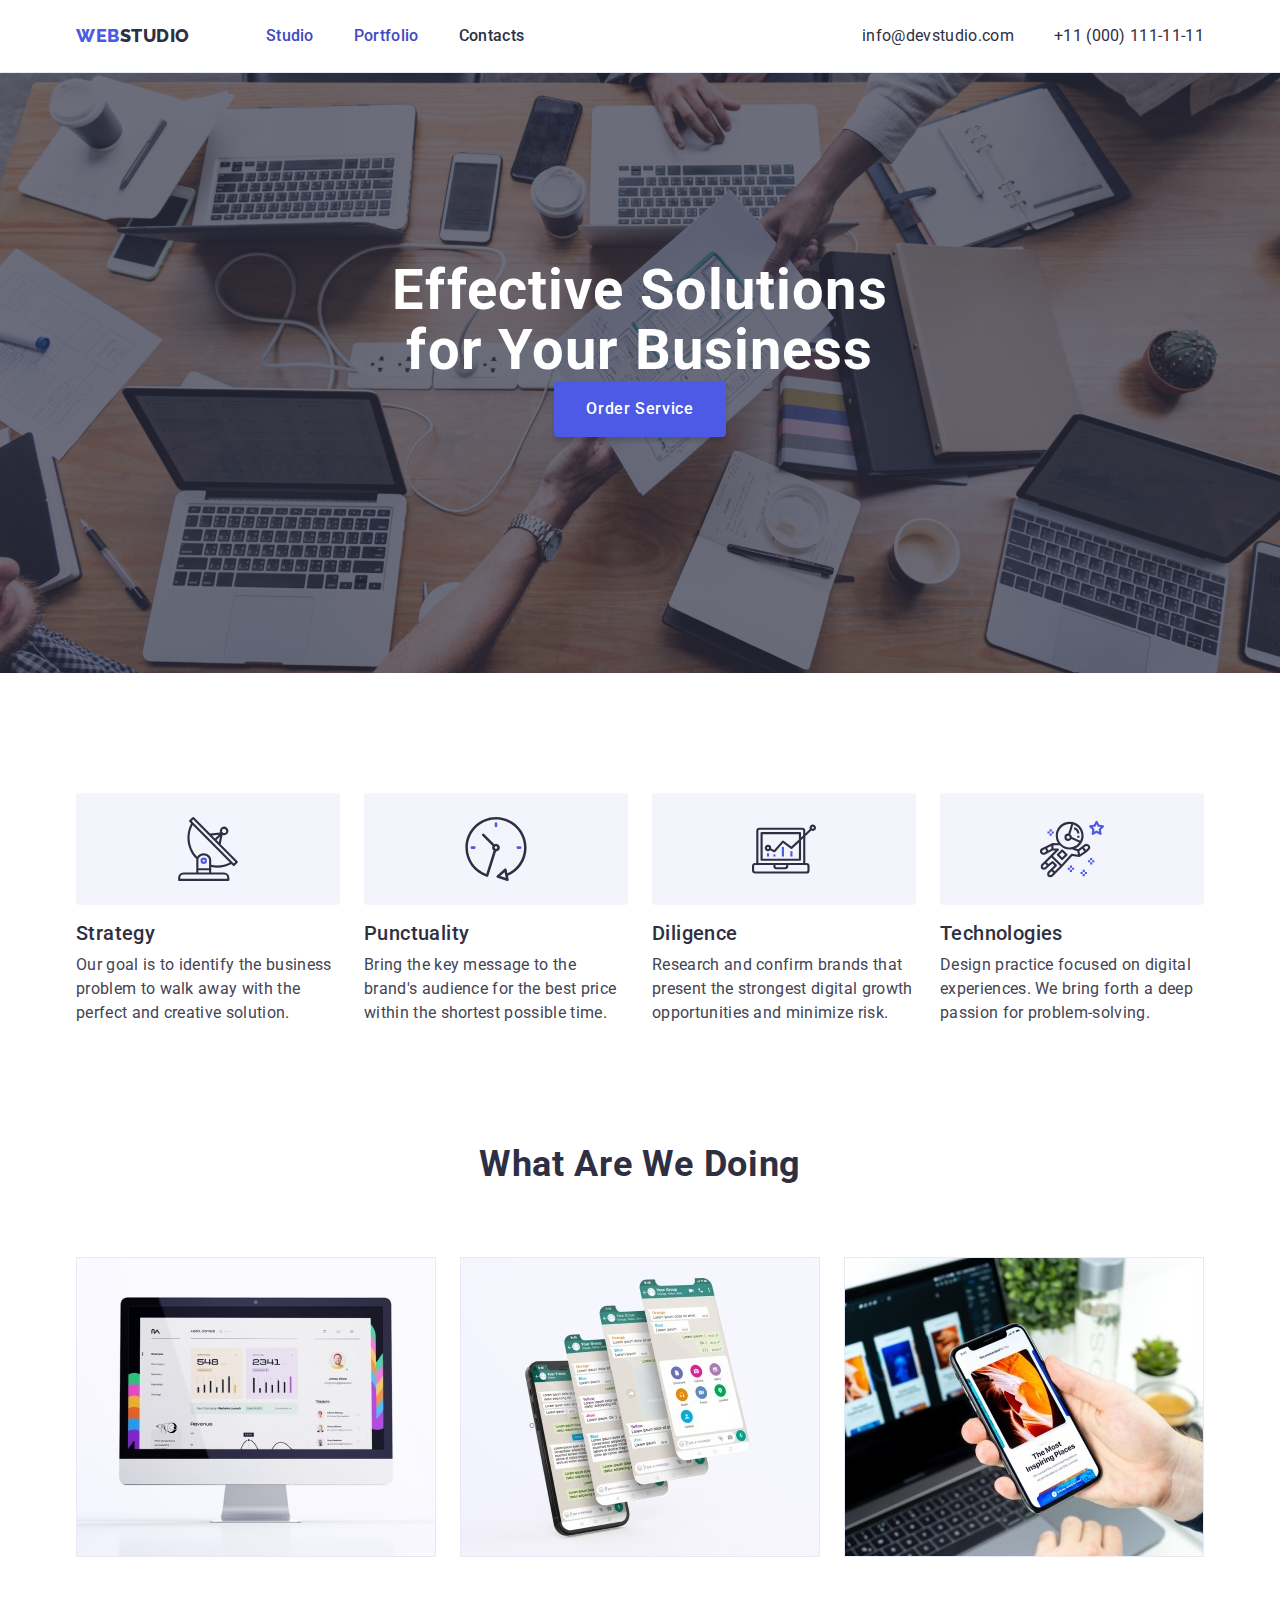
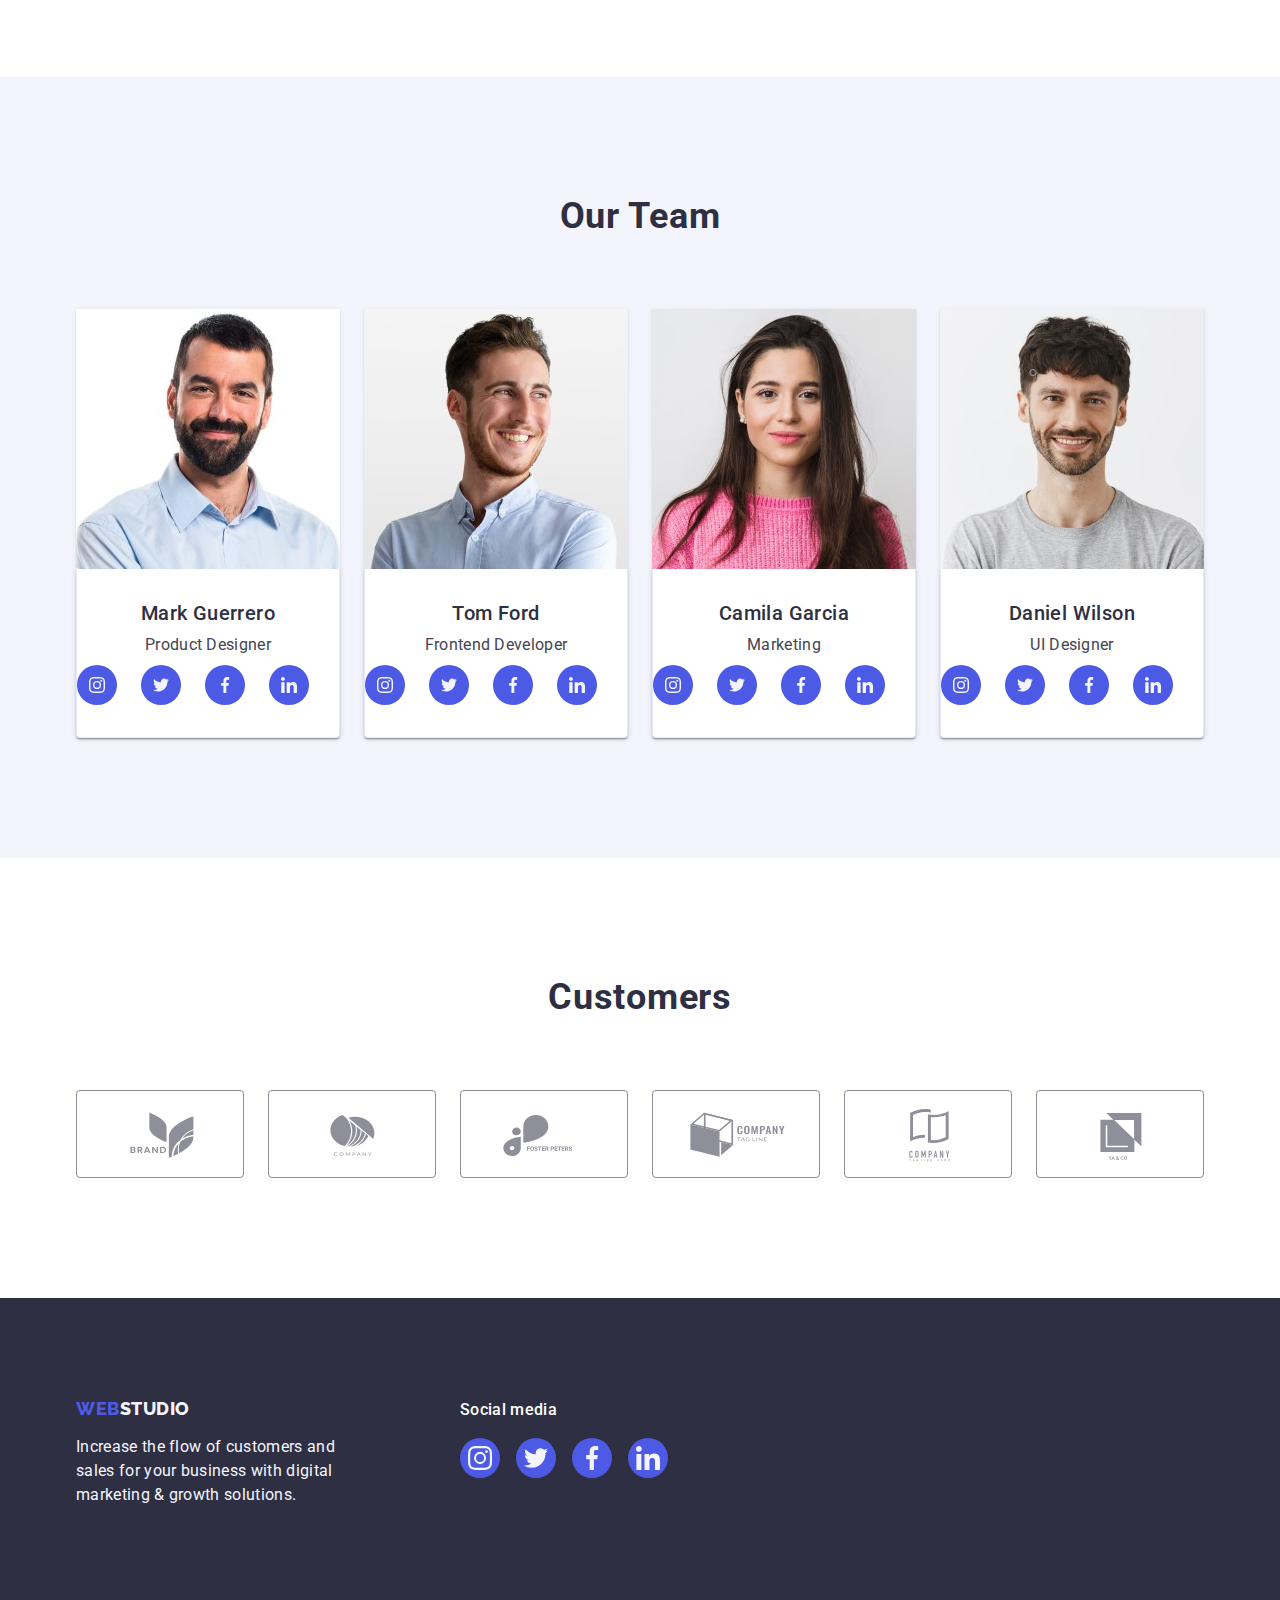
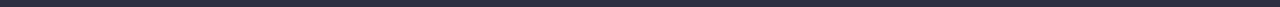
==== index.html @ 89523e88 "up" ====
<!DOCTYPE html>
<html lang="en">
  <head>
    <meta charset="UTF-8" />
    <meta http-equiv="X-UA-Compatible" content="IE=edge" />
    <meta name="viewport" content="width=device-width, initial-scale=1.0" />
    <title>Document</title>
    <link rel="preconnect" href="https://fonts.googleapis.com" />
    <link rel="preconnect" href="https://fonts.gstatic.com" crossorigin />
    <link
      href="https://fonts.googleapis.com/css2?family=Raleway:wght@800&family=Roboto:wght@400;500;700&display=swap"
      rel="stylesheet"
    />
    <link
      rel="stylesheet"
      href="https://cdn.jsdelivr.net/npm/modern-normalize@1.1.0/modern-normalize.min.css"
    />
    <link rel="stylesheet" href="./css/styles.css" />
  </head>
  <body>
    <!--шапка-->
    <header class="header">
      <div class="container page-header-container">
        <nav class="navigation">
          <a
            href="./index.html"
            target="_self"
            rel="noopener nofollow noreferrer"
            class="logo"
            ><span class="accent">WEB</span>STUDIO</a
          >
          <ul class="site-nav list">
            <li class="item site-nav-item">
              <a href="./studio.html" class="menu-link current link">Studio</a>
            </li>
            <li class="item site-nav-item">
              <a href="./portfolio.html" class="menu-link current link"
                >Portfolio</a
              >
            </li>
            <li class="item site-nav-item">
              <a href="./contacts.html" class="menu-link link">Contacts</a>
            </li>
          </ul>
        </nav>
        <address class="contacts">
          <ul class="contact-info list">
            <li class="contact-item">
              <a href="mailto:info@devstudio.com" class="link"
                >info@devstudio.com</a
              >
            </li>
            <li class="contact-item">
              <a href="tel:+11(000)111-11-11" class="link"
                >+11 (000) 111-11-11</a
              >
            </li>
          </ul>
        </address>
      </div>
    </header>
    <!--ТЕЛО-->
    <main>
      <section class="hero overlay">
        <div class="container">
          <h1 class="hero-title">
            Effective Solutions <br />for Your Business
          </h1>
          <button class="modal-button" type="button">Order Service</button>
        </div>
      </section>

      <!-- section advantages -->
      <section class="section">
        <div class="container">
          <h2 class="section-title-hidden visually-hidden">
            What are we doing
          </h2>
          <ul class="advantages list">
            <li class="description-title antena">
              <div class="icon-box">
                <svg width="64" height="64">
                  <use href="./images/defs.svg#icon-antena"></use>
                </svg>
              </div>
              <h3 class="advantages-title">Strategy</h3>
              <p class="advantages-desctiption">
                Our goal is to identify the business problem to walk away with
                the perfect and creative solution.
              </p>
            </li>

            <li class="description-title clock">
              <div class="icon-box">
                <svg width="64" height="64">
                  <use href="./images/defs.svg#icon-clock"></use>
                </svg>
              </div>
              <h3 class="advantages-title">Punctuality</h3>
              <p class="advantages-desctiption">
                Bring the key message to the brand's audience for the best price
                within the shortest possible time.
              </p>
            </li>
            <li class="description-title diagram">
              <div class="icon-box">
                <svg width="64" height="64">
                  <use href="./images/defs.svg#icon-diagram"></use>
                </svg>
              </div>
              <h3 class="advantages-title">Diligence</h3>
              <p class="advantages-desctiption">
                Research and confirm brands that present the strongest digital
                growth opportunities and minimize risk.
              </p>
            </li>

            <li class="description-title astronaut">
              <div class="icon-box">
                <svg width="64" height="64">
                  <use href="./images/defs.svg#icon-astronaut"></use>
                </svg>
              </div>
              <h3 class="advantages-title">Technologies</h3>
              <p class="advantages-desctiption">
                Design practice focused on digital experiences. We bring forth a
                deep passion for problem-solving.
              </p>
            </li>
          </ul>
        </div>
      </section>
      <section class="section-examples">
        <div class="container">
          <h2 class="section-title">What are we doing</h2>
          <ul class="work-examples list">
            <li class="flex-element">
              <img
                src="./images/img5.jpg"
                alt="work"
                width="360"
                height="300"
              />
            </li>
            <li class="flex-element">
              <img
                src="./images/img6.jpg"
                alt="work"
                width="360"
                height="300"
              />
            </li>

            <li class="flex-element">
              <img
                src="./images/img7.jpg"
                alt="work"
                width="360"
                height="300"
              />
            </li>
          </ul>
        </div>
      </section>
      <section class="section team">
        <div class="container">
          <h2 class="section-title">Our Team</h2>
          <ul class="our-team list">
            <li class="team-list">
              <img
                src="./images/img1.jpg"
                alt="person"
                width="264"
                height="260"
                class="team-image"
              />
              <div class="team-title">
                <h3 class="feature-title">Mark Guerrero</h3>
                <p class="team-description">Product Designer</p>
                <ul class="list social">
                  <li class="social-list">
                    <a
                      class="socials-link link"
                      href="#"
                      target="_blank"
                      rel="noopener noreferrer"
                      aria-label="Instagram icon"
                    >
                      <svg class="social-icon" width="16" height="16">
                        <use href="./images/defs.svg#icon-instagram"></use></svg
                    ></a>
                  </li>
                  <li class="social-list">
                    <a
                      class="socials-link link"
                      href="#"
                      target="_blank"
                      rel="noopener noreferrer"
                      aria-label="Twitter icon"
                    >
                      <svg class="social-icon" width="16" height="16">
                        <use href="./images/defs.svg#icon-twitter"></use></svg
                    ></a>
                  </li>
                  <li class="social-list">
                    <a
                      class="socials-link link"
                      href="#"
                      target="_blank"
                      rel="noopener noreferrer"
                      aria-label="facebook icon"
                    >
                      <svg class="social-icon" width="16" height="16">
                        <use href="./images/defs.svg#icon-facebook"></use></svg
                    ></a>
                  </li>
                  <li class="social-list">
                    <a
                      class="socials-link link"
                      href="#"
                      target="_blank"
                      rel="noopener noreferrer"
                      aria-label="linkedin icon"
                    >
                      <svg class="social-icon" width="16" height="16">
                        <use href="./images/defs.svg#icon-linkedin"></use></svg
                    ></a>
                  </li>
                </ul>
              </div>
            </li>
            <li class="team-list">
              <img
                src="./images/img2.jpg"
                alt="person"
                width="264"
                height="260"
              />
              <div class="team-title">
                <h3 class="feature-title">Tom Ford</h3>
                <p class="team-description">Frontend Developer</p>
                <ul class="list social">
                  <li class="social-list">
                    <a
                      class="socials-link link"
                      href="#"
                      target="_blank"
                      rel="noopener noreferrer"
                      aria-label="Instagram icon"
                    >
                      <svg class="social-icon" width="16" height="16">
                        <use href="./images/defs.svg#icon-instagram"></use></svg
                    ></a>
                  </li>
                  <li class="social-list-item">
                    <a
                      class="socials-link link"
                      href="#"
                      target="_blank"
                      rel="noopener noreferrer"
                      aria-label="Twitter icon"
                    >
                      <svg class="social-icon" width="16" height="16">
                        <use href="./images/defs.svg#icon-twitter"></use></svg
                    ></a>
                  </li>
                  <li class="social-list-item">
                    <a
                      class="socials-link link"
                      href="#"
                      target="_blank"
                      rel="noopener noreferrer"
                      aria-label="facebook icon"
                    >
                      <svg class="social-icon" width="16" height="16">
                        <use href="./images/defs.svg#icon-facebook"></use></svg
                    ></a>
                  </li>
                  <li class="social-list-item">
                    <a
                      class="socials-link link"
                      href="#"
                      target="_blank"
                      rel="noopener noreferrer"
                      aria-label="linkedin icon"
                    >
                      <svg class="social-icon" width="16" height="16">
                        <use href="./images/defs.svg#icon-linkedin"></use></svg
                    ></a>
                  </li>
                </ul>
              </div>
            </li>
            <li class="team-list">
              <img
                src="./images/img3.jpg"
                alt="person"
                width="264"
                height="260"
              />
              <div class="team-title">
                <h3 class="feature-title">Camila Garcia</h3>
                <p class="team-description">Marketing</p>
                <ul class="list social">
                  <li class="social-list">
                    <a
                      class="socials-link link"
                      href="#"
                      target="_blank"
                      rel="noopener noreferrer"
                      aria-label="Instagram icon"
                    >
                      <svg class="social-icon" width="16" height="16">
                        <use href="./images/defs.svg#icon-instagram"></use></svg
                    ></a>
                  </li>
                  <li class="social-list-item">
                    <a
                      class="socials-link link"
                      href="#"
                      target="_blank"
                      rel="noopener noreferrer"
                      aria-label="Twitter icon"
                    >
                      <svg class="social-icon" width="16" height="16">
                        <use href="./images/defs.svg#icon-twitter"></use></svg
                    ></a>
                  </li>
                  <li class="social-list-item">
                    <a
                      class="socials-link link"
                      href="#"
                      target="_blank"
                      rel="noopener noreferrer"
                      aria-label="facebook icon"
                    >
                      <svg class="social-icon" width="16" height="16">
                        <use href="./images/defs.svg#icon-facebook"></use></svg
                    ></a>
                  </li>
                  <li class="social-list-item">
                    <a
                      class="socials-link link"
                      href="#"
                      target="_blank"
                      rel="noopener noreferrer"
                      aria-label="linkedin icon"
                    >
                      <svg class="social-icon" width="16" height="16">
                        <use href="./images/defs.svg#icon-linkedin"></use></svg
                    ></a>
                  </li>
                </ul>
              </div>
            </li>
            <li class="team-list">
              <img
                src="./images/img4.jpg"
                alt="person"
                width="264"
                height="260"
              />
              <div class="team-title">
                <h3 class="feature-title">Daniel Wilson</h3>
                <p class="team-description">UI Designer</p>
                <ul class="list social">
                  <li class="social-list">
                    <a
                      class="socials-link link"
                      href="#"
                      target="_blank"
                      rel="noopener noreferrer"
                      aria-label="instagram icon"
                    >
                      <svg class="social-icon" width="16" height="16">
                        <use href="./images/defs.svg#icon-instagram"></use></svg
                    ></a>
                  </li>
                  <li class="social-list-item">
                    <a
                      class="socials-link link"
                      href="#"
                      target="_blank"
                      rel="noopener noreferrer"
                      aria-label="Twitter icon"
                    >
                      <svg class="social-icon" width="16" height="16">
                        <use href="./images/defs.svg#icon-twitter"></use></svg
                    ></a>
                  </li>
                  <li class="social-list-item">
                    <a
                      class="socials-link link"
                      href="#"
                      target="_blank"
                      rel="noopener noreferrer"
                      aria-label="facebook icon"
                    >
                      <svg class="social-icon" width="16" height="16">
                        <use href="./images/defs.svg#icon-facebook"></use></svg
                    ></a>
                  </li>
                  <li class="social-list_item">
                    <a
                      class="socials-link link"
                      href="#"
                      target="_blank"
                      rel="noopener noreferrer"
                      aria-label="linkedin icon"
                    >
                      <svg class="social-icon" width="16" height="16">
                        <use href="./images/defs.svg#icon-linkedin"></use></svg
                    ></a>
                  </li>
                </ul>
              </div>
            </li>
          </ul>
        </div>
      </section>
      <section class="section">
        <div class="container">
          <h2 class="section-customers">Customers</h2>
          <ul class="customers-list list">
            <li class="customer-icon">
              <a href="#" class="customer-link">
                <svg class="icon-customer" width="104" height="56">
                  <use href="./images/defs.svg#icon-union"></use></svg
              ></a>
            </li>
            <li class="customer-icon">
              <a href="#" class="customer-link">
                <svg class="icon-customer" width="104" height="56">
                  <use href="./images/defs.svg#icon-group"></use></svg
              ></a>
            </li>
            <li class="customer-icon">
              <a href="#" class="customer-link">
                <svg class="icon-customer" width="104" height="56">
                  <use href="./images/defs.svg#icon-group-1"></use></svg
              ></a>
            </li>
            <li class="customer-icon">
              <a href="#" class="customer-link">
                <svg class="icon-customer" width="104" height="56">
                  <use href="./images/defs.svg#icon-group-2"></use></svg
              ></a>
            </li>

            <li class="customer-icon">
              <a href="#" class="customer-link">
                <svg class="icon-customer" width="104" height="56">
                  <use href="./images/defs.svg#icon-group-3"></use></svg
              ></a>
            </li>
            <li class="customer-icon">
              <a href="#" class="customer-link">
                <svg class="icon-customer" width="104" height="56">
                  <use href="./images/defs.svg#icon-Object"></use></svg
              ></a>
            </li>
          </ul>
        </div>
      </section>
    </main>
    <!--ПОДВАЛ-->

    <footer class="footer">
      <div class="container page-footer-container">
        <div class="logo-footer-container">
          <a href="./index.html" class="logo-footer link"
            >Web<span class="span-two">Studio</span></a
          >

          <p class="target">
            Increase the flow of customers and sales for your business with
            digital marketing & growth solutions.
          </p>
        </div>
        <div class="footer-container-two">
          <p class="footer-social-text">Social media</p>
          <ul class="socials-footer list">
            <li class="socials-item-footer">
              <a
                class="socials-link-footer link"
                href="https://instagram.com"
                target="_blank"
                rel="noopener noreferrer"
                aria-label="instagram icon"
              >
                <svg class="social-icon-footer" width="24" height="24">
                  <use href="./images/defs.svg#icon-instagram"></use></svg
              ></a>
            </li>
            <li class="socials-item-footer">
              <a
                class="socials-link-footer link"
                href="https://twitter.com"
                target="_blank"
                rel="noopener noreferrer"
                aria-label="Twitter icon"
              >
                <svg class="social-icon-footer" width="24" height="24">
                  <use href="./images/defs.svg#icon-twitter"></use></svg
              ></a>
            </li>
            <li class="socials-item-footer">
              <a
                class="socials-link-footer link"
                href="https://facebook.com"
                target="_blank"
                rel="noopener noreferrer"
                aria-label="Facebook icon"
              >
                <svg class="social-icon-footer" width="24" height="24">
                  <use href="./images/defs.svg#icon-facebook"></use></svg
              ></a>
            </li>
            <li class="socials-item-footer">
              <a
                class="socials-link-footer link"
                href="https://linkedin.com"
                target="_blank"
                rel="noopener noreferrer"
                aria-label="Linkedin icon"
              >
                <svg class="social-icon-footer" width="24" height="24">
                  <use href="./images/defs.svg#icon-linkedin"></use></svg
              ></a>
            </li>
          </ul>
        </div>
      </div>
    </footer>
    <!--модальное окно-->
    <div class="backdrop is-hidden" data-modal>
        <div class="modal">
          <button data-modal-open type="button" class="close-btn" data-modal-close>
            <svg class="close-btn-icon" width="8" height="8">
              <use href="./images/icons.svg#close-btn"></use>
            </svg>
          </button>
        </div>
      </div>
  
      <script src="./js/modal.js"></script>
  </body>
</html>
---- css/styles.css ----
:root 
{
--main-font: 'Roboto', sans-serif;
--secondary-font: "Raleway", sans-serif;
--primary-text-color: #2e2f42;
  --secondary-text-color: #434455;
  --text-color-hover: #4d5ae5;
  --accent-color: #404bbf;
  --background-color: #ffffff;
  --background-btn-filters: #f4f4fd;
  --Primary-Brand-IRIS: #4d5ae5;
  --Pressed-State-OCEAN: #404bbf;
  --Dark-NAVY-BLUE: #2e2f42;
  --Success-GREEN: #31d0aa;
  --Text-SLATE: #434455;
  --Subtle-Text-Light-Slate: #8e8f99;
  --Accent-CORNFLOWER: #e7e9fc;
  --Light-CLOUD: #f4f4fd;
  --Modal-Overlay-NavyBLUEmodal: #2e2f4266;
  --Hero-background-GREY: #2e2f42b2;
  --White-background-WHITE: #ffffff;
  --modal-background-DIARY: rgba(252, 252, 252, 1);
  --Body-Backgroung: #e5e5e5;
  --card-set-gap: 48px;
  --transition: 250ms cubic-bezier(0.4, 0, 0.2, 1);
}
body {
   background: var(--White-background-WHITE);
   color: var(--Text-SLATE);
   font-family: Roboto, sans-serif;
   font-size: 16px;
   line-height: 1.5;
   letter-spacing: 0.02em;
 }
 
 h1,
 h2,
 h3,
 h4,
 p {
   margin: 0;
   margin-bottom: 0;
 }
 
 .list {
   list-style: none;
   padding: 0;
   margin: 0;
   display: flex;
 }
 
 .section {
   padding-top: 120px;
   padding-bottom: 120px;
 }
 
 .link {
   font-style: normal;
   text-decoration: none;
 }
 
 img {
   display: block;
   max-width: 100%;
   height: auto;
 }
 
 .visually-hidden {
   position: absolute;
   width: 1px;
   height: 1px;
   margin: -1px;
   border: 0;
   padding: 0;
 
   white-space: nowrap;
   clip-path: inset(100%);
   clip: rect(0 0 0 0);
   overflow: hidden;
 }
 
 
  
   .container{
   width: 1158px; 
   margin-left: auto;  
   margin-right: auto;
   padding-left: 15px;
   padding-right: 15px;
   }
   .page-header-container{
      display:flex;
      align-items: center;
      justify-content:space-between ;
   }
  .navigation-item:hover,
  .navigation-item:focus {
   color: #404bbf;
  }
  


  .navigation {
   display:flex;
   align-items: center;
  }
  .menu{
   display:flex;
   align-items: center;
   margin-right: auto;
   gap:40px;
   
  }
  
.navigation-link
{padding: 24px 0 ;
     font-weight: 500;
   font-size: 16px;
   line-height: 1.5;
   display:block;
   letter-spacing: 0.02em;
   
   color: #2E2F42;
   }

.navigation-link:hover,
.navigation-link:focus {
   color: #404bbf;
}
/* header */
/*header css*/


 .logo-down {
   color: var(--Dark-NAVY-BLUE);
 
   font-family: "Raleway", sans-serif;
   font-weight: 800;
   font-size: 18px;
   line-height: 1.17;
 
   text-decoration: none;
   text-transform: uppercase;
 
   margin-right: 76px;
   display: inline-block;
   margin-bottom: 16px;
 }
 
 .accent {
   color: var(--Primary-Brand-IRIS);
 }
 
 .page-header-container {
   display: flex;
   align-items: center;
 }
 
 .site-nav {
   display: flex;}
   /* margin-left: 76px;*/ 
 
 
 .site-nav .item {
   margin-right: 40px;
 }
 
 .site-nav .item:last-child {
   margin-right: 0;
 }
 
 .site-nav .link {
   
   display: block;
   
   padding-top: 24px;
   padding-bottom: 24px;
 
   
   font-weight: 500;
   text-decoration: none;
 
   letter-spacing: 0.02em;
   font-size: 16px;
   line-height: 1.5;
 
   color: var(--Dark-NAVY-BLUE);
   transition: color  250ms cubic-bezier(0.4, 0, 0.2, 1);
  }*/
 
 .site-nav .link:hover,
 .site-nav .link:focus {
   color: var(--Pressed-State-OCEAN);
 }
 
 .site-nav .link.current {
   color: var(--Pressed-State-OCEAN);
 }
 
 
/*.current::after {
   position: absolute;
   content: '';
   
 
   display: block;
   width: 100%;
   height: 4px;
   background-color: var(--Pressed-State-OCEAN);
   bottom: -1px;
   border-radius: 2px;
   left: 0;
 }*/
 
 .menu-link {
   position: relative;
   display: block;
   color: var(--Dark-NAVY-BLUE);
   transition-property: color;
   transition-duration: var(--transition);
   transition-timing-function: var(--transition);
 }
 
 .menu-link:hover,
 .menu-link:focus {
   color: var(--Pressed-State-OCEAN);
 }
 .menu-link:hover::after {
  transform: scale(1);}
  .menu-link::after {
    content: '';
    display: block;
    position: absolute;
    width: 100%;
    height: 4px;
    left: 0px;
    bottom: -1px;
    background: #404bbf;
    border-radius: 2px;
    transform: scaleX(0);
    transition: transform 250ms cubic-bezier(0.4, 0, 0.2, 1);
 }
 .current {
   color: var(--Pressed-State-OCEAN);
 }
 
 
 .contact-info .link:hover,
 .contact-info .link:focus {
   color: var(--Pressed-State-OCEAN);
 }
 .contact-info .link {
   color: var(--Dark-NAVY-BLUE);
   transition: color var(--transition);
   
 
   font-weight: 400;
   font-size: 16px;
   line-height: 1.5;
   letter-spacing: 0.02em;
   text-decoration: none;
   font-style: normal;
 
   padding-top: 24px;
   padding-bottom: 24px;
   display: flex;
 }
 
 .contacts {
   font-style: normal;
   margin-left: auto;
 }
 
 .contact-info:last-child {
   margin-right: 0;
 }
 .contact-info {
   gap: 40px;
 }
 
 .page-header {
   border-top: none;
   border-bottom: 1px solid var(--Accent-CORNFLOWER);
   box-shadow: 0px 2px 1px rgba(46, 47, 66, 0.08),
     0px 1px 1px rgba(46, 47, 66, 0.16), 0px 1px 6px rgba(46, 47, 66, 0.08);
 }
 
 .address-info {
   color: var(--Text-SLATE);
 
   font-weight: 400;
   font-size: 16px;
   line-height: 1.5;
   letter-spacing: 0.02em;
 }
 
 .address-item {
   display: flex;
 }
 

.header{ 
   
   border-bottom: 1px solid #e7e9fc ;
   box-shadow:0px 2px 1px rgba(46, 47, 66, 0.08), 0px 1px 1px rgba(46, 47, 66, 0.16), 0px 1px 6px rgba(46, 47, 66, 0.08); 
}


.logo{
   margin-right: 76px;
  
   font-family: "Raleway", sans-serif;
  font-weight: 800;
  font-size: 18px;
  line-height: 1.17;

  text-decoration: none;
  text-transform: uppercase;
    display: inline-block;
  letter-spacing: 0.03em;
/*
color: #4D5AE5;
*/color: #2e2f42;
}


.span-one
{
   font-family: 'Raleway';
   font-style: normal;
   font-weight: 800;
   font-size: 18px;
   line-height: 1.17;
   letter-spacing: 0.03em;
   text-transform: uppercase ;
  
   color: #2E2F42;
}
.studio{
   font-family: 'Roboto';
   font-style: normal;
   font-weight: 500;
   font-size: 16px;
   line-height: 1.5;
   letter-spacing: 0.02em;
   color: #2E2F42;
}




.contacts{
   font-family: 'Roboto';
font-style: normal;
font-weight: 500;
font-size: 16px;
line-height: 1.5;
letter-spacing: 0.02em;
color: #2E2F42;

}
.adress{
   font-style: normal ; 
}

.adress-link{
         font-style: normal;
       
         font-weight: 400;
        font-size: 16px;
        line-height: 1.5;
        letter-spacing: 0.02em;
             color: #434455;
        text-decoration: none;
      }
     

.span-one{
   
font-family: 'Raleway';
font-style: normal;
font-weight: 800;
font-size: 18px;
line-height: 1.17;
letter-spacing: 0.03em;
text-transform: uppercase ;

color: #2E2F42;
 
}
.modal-button:hover,
  .modal-button:focus {
   background-color: #404BBF;
         color: #FFFFFF;
       } 
       
    
.button{
     color: var(--primary-white-color);
     background: #4D5AE5;
}

   
/* /!--hero--/ */
/* /!--hero--/ */
.hero
 {background-image:linear-gradient(rgba(46, 47, 66, 0.7), rgba(46, 47, 66, 0.7)),
   url(../images/people-office.jpg);
   background-repeat:no-repeat ;
   background-position: center;
   background-size: cover;
   
   max-width: 1440px;
   text-align: center;
   padding: 188px 0;
   background-color:#2e2f42;
}

.hero-title{

max-width: 496px;
font-weight: 700;
Font-size:56px;
Line-height:1.07;
margin: auto;
letter-spacing: 0.02em;
/*text-align: auto;*/
color: #FFFFFF;
margin:0 auto;
max-width: 496px;
margin-bottom: 48px;

}



* main container settings  */
.container {
  width: 1158px;

  margin-left: auto;
  margin-right: auto;

  padding-left: 15px;
  padding-right: 15px;
}

/* style for the section hero */

.hero-title {
  color: var(--White-background-WHITE);
  font-family: Roboto, sans-serif;
  font-size: 56px;
  font-weight: 700;
  line-height: 1.07;
  letter-spacing: 0.02em;
  text-align: center;
  margin: 0 auto;

  max-width: 496px;
}

.hero {
  background-color: var(--Dark-NAVY-BLUE);

  text-align: center;

  padding-top: 188px;
  padding-bottom: 188px;
}

/* section advantages  */

.advantages {
  display: flex;
  flex-wrap: wrap;
}


.description-title {
  width: 260px;

  width: calc((100% - 72px) / 4);

  margin-right: 24px;
  margin-bottom: 24px;

  border-radius: 0px 0px 4px 4px;

  letter-spacing: 0.02em;
}

.description-title:nth-child(4n) {
  margin-right: 0;
}

.description-title:nth-last-child(-n + 4) {
  margin-bottom: 0;
}

.advantages-title {
  color: var(--Dark-NAVY-BLUE);

  font-size: 20px;
  font-weight: 500;
  line-height: 1.2;
  letter-spacing: 0.02em;

  margin-bottom: 8px;
  padding-top: 8px;
}

.icon-box {
  display: flex;
  margin-bottom: 8px;
  justify-content: center;
  align-items: center;
  height: 112px;
  background-color: var(--Light-CLOUD);
  border-radius: 4px;
}
/* section examples of work  */

.work-examples {
   display: flex;
   flex-wrap: wrap;
 }
 
 .section-examples {
   padding-bottom: 120px;
 }
 
 .flex-element {
   margin-right: 24px;
 }
 
 .flex-element:nth-child(3n) {
   margin-right: 0;
 }
 
 .flex-element:nth-last-child(-n + 3) {
   margin-bottom: 0;
 }
 
 
 
 
 
 
.overlay{
  
   margin-left: auto;
   margin-right: auto;
   
}
.modal-button{
   font-family: "Roboto", sans-serif; 
   letter-spacing: 0.04em ;
  padding-top: 16px;
 padding-right: 32px;
  padding-bottom:16px;
  padding-left: 32px;
   background-color: #4D5AE5;
   font-style: normal;
   font-weight: 500;
   font-size: 16px;
   line-height: 1.5;
  /* align-items: center;*/
   text-align: center;
   display:block;
   min-width: 169px;
   height: 56px;
   border: none;
   border-radius: 4px;
    color:#FFFFFF;
    cursor:pointer;
    margin:0 auto;
    box-shadow: 0px 4px 4px rgba(0, 0, 0, 0.15);
   }
   
/*--section-two-- */
/*--section-two-- */
.icon{
   display: flex;
   align-items: center;
   justify-content: center; 
   height: 112px; 
   background-color: #f4f4fd;
   border-radius: 4px; 
   margin-bottom: 8px;
}
.section-title-hidden{margin-top: 0;
   line-height: 1.2;
   margin-bottom: 8px;
font-size: 36px;
padding;
color: #2e2f42;}
.visually-hidden {
   position: absolute;
     white-space: nowrap;
     width: 1px;
     height: 1px;
     overflow: hidden;
     border: 0;
     padding: 0;
     clip: rect(0 0 0 0);
     clip-path: inset(50%);
     margin: -1px; 
          }

.section-title{
         font-size: 36px;
    line-height: 1.11;
    text-align: center;
    text-transform: capitalize;
   
       color: #2e2f42;
 }
 .feature-list{
 display:flex;
 gap: 24px;
 
 }
 
 .about-list-item{
   width: calc((100% - 72px) / 4); 
   
 }
 /* section-two */
.section{
   padding: 120px 0 ; 
}
.about-list-item:{
   content: "";
   
   height: 120px;
   display: block;
   
   background-size: contain;
   background-repeat: no-repeat;
   background-position: center;
   background-color:  #F4F4FD;
}


.title-strategy{margin-top: 0;
   margin-bottom: 8px; 
font-size: 20px;
line-height: 1.2;
font-weight: 500;
letter-spacing: 0.02em;

color: #2E2F42;

}
/* section-three */
.section-three{
   padding-bottom: 120px; 
}
.section-title-three{ font-size: 36px;
   line-height: 1.11;
   text-align: center;
   text-transform: capitalize;
  
      color: #2e2f42;

   margin-bottom: 72px; }
/*--section-four-- */
/*--section-four-- */
.mark{ border-radius: 0px 0px 4px 4px;
   background-color: #FFFFFF;  
   box-shadow:0px 1px 6px rgba(46, 47, 66, 0.08), 0px 1px 1px rgba(46, 47, 66, 0.16), 0px 2px 1px rgba(46, 47, 66, 0.08); 
}
.section-title-People{
background-color: #F4F4FD;}


/* .masters// */
.masters
{background-color: #F4F4FD;
   padding-top: 120px;
   padding-bottom: 120px;
}

.section-four{
   font-family: 'Roboto';
font-style: normal;
font-weight: 700;
font-size: 36px;
line-height: 1.11;
margin-bottom: 72px; 
text-align: center;
letter-spacing: 0.02em;
text-transform: capitalize;
/*margin-top: 0;*/
color: #2E2F42;

}
.work-list{
   font-family: "Roboto";
   display: flex;
   gap: 24px; 
      background-color: #FFFFFF; 
margin-bottom: 0;
}
 .work-list-gadgets{
   width: calc((100% - 48px) / 3);
 }
 .feature-list .title {
        color: var(--title-text-color);
      }
      .social-icon{
         fill: #f4f4fd;
         
      }
  /*.lol{ fill: #f4f4fd ;   }
   .company-lol{ fill: currentColor;}*/
  
 .section-title-people{
   display: flex;
   flex-wrap: wrap;
   gap: 24px;
    justify-content:space-between; 
    }
    
 /*.mark{
   gap: 24px;
}
 .mark{ 
   flex-basis:calk((100%-72px)/4)
 }*/


  .section-description{
 /*margin-top:0 px;*/
line-height: 1.5;
letter-spacing: 0.02em;

color: #434455;

margin-bottom: 0 auto;
 }
 
 .section-description{
   background: #FFFFFF;
 }
 
 .staff
 {text-align: center;
   margin-top: 0;
   margin-bottom:8px ;
      font-weight: 500;
    font-size: 20px;
    line-height: 1.2;
    letter-spacing: 0.02em;
   color:  #2E2F42;
 }

  
 .profession{
   margin-top: 0;
   margin-bottom: 8px;
   text-align: center;
       font-size: 16px;
    line-height: 1.5;
    letter-spacing: 0.02em;
     color:  #434455 ;
    
 }
 .staff-profession{
   /* padding-top: 24px; 
   padding: 32px 16px ;*/
    padding: 32px 0 }



 /* css for section our team  */
.socials {
   display: flex;
   justify-content: center;
   gap: 24px;
}

.socials-link {
 display: flex;
 justify-content: center;
 align-items: center;
 height: 40px;
 width: 40px;
 background-color: var(--Primary-Brand-IRIS);
 border-radius: 50%;
 transition: background-color var(--transition);
}


.socials-link:hover,
.socials-link:focus {
  background-color: var(--Pressed-State-OCEAN);
}



.section-title {
 font-size: 36px;
 font-weight: 700;
 line-height: 1.11;
 text-align: center;
 letter-spacing: 0.02em;

 margin-bottom: 72px;

 text-transform: capitalize;
}

.team {
 background-color: var(--Light-CLOUD);
}

.team-image {
 border-radius: 0px 0px 4px 4px;
}

.team-list:nth-child(4n) {
 margin-right: 0;
}

.team-title {
 text-align: center;
 padding: 32px 0;
 background-color: var(--White-background-WHITE);

 border: 1px solid var(--Accent-CORNFLOWER);
 box-shadow: 0px 1px 6px rgba(46, 47, 66, 0.08),
   0px 1px 1px rgba(46, 47, 66, 0.16), 0px 2px 1px rgba(46, 47, 66, 0.08);
 border-radius: 0px 0px 4px 4px;
 border-top: none;
}

.feature-title {
 color: var(--Dark-NAVY-BLUE);
 letter-spacing: 0.02em;
 font-size: 20px;
 font-weight: 500;
 line-height: 1.2;

 margin-bottom: 8px;
}
.team-title > p {
 background-color: var(--White-background-WHITE);
}

.our-team {
 display: flex;
 flex-wrap: wrap;
 gap: 24px;
 border-radius: 0px 0px 4px 4px;
}

.team-list {
 letter-spacing: 0.02em;
 border-radius: 0px 0px 4px 4px;
 box-shadow: 0px 1px 6px rgba(46, 47, 66, 0.08),
   0px 1px 1px rgba(46, 47, 66, 0.16), 0px 2px 1px rgba(46, 47, 66, 0.08);
}

.team-description {
 margin-bottom: 8px;

 font-size: 16px;
 font-style: normal;
 font-weight: 400;
 line-height: 1.5;
 letter-spacing: 0.02em;

 color: var(--Text-SLATE);
}

.section-portfolio {
 padding: 96px 0 120px;
}

.hero-btn {
 color: var(--White-background-WHITE);
 background-color: var(--Primary-Brand-IRIS);
 transition: background-color var(--transition);

 display: block;

 border-radius: 4px;
 border: 1px solid transparent;
 border: none;
 width: 169px;
 height: 56px;
 min-width: 169px;

 padding: 16px 32px;
 margin: auto;
 margin-top: 48px;

 text-align: center;
 font-weight: 500;
 text-decoration: none;
 cursor: pointer;
}

.hero-btn:hover,
.hero-btn:focus {
 color: var(--White-background-WHITE);
 background-color: var(--Pressed-State-OCEAN);
 border: 1px solid transparent;
}

.button {
 color: var(--White-background-WHITE);
 background-color: var(--Primary-Brand-IRIS);

 font-family: Roboto, sans-serif;
 font-weight: 500;
 font-size: 16px;
 line-height: 1.5;
 letter-spacing: 0.04em;

 display: inline-block;
 border-radius: 4px;
 text-align: center;
 padding: 16px 32px;

 text-decoration: none;
 cursor: pointer;
}

.button.primary {
 padding: 12px 24px;
 letter-spacing: 0.04em;
 font-family: Roboto, sans-serif;
 font-style: normal;
 font-weight: 500;
 font-size: 16px;
 line-height: 1.5;
 color: var(--Primary-Brand-IRIS);
 background-color: var(--Light-CLOUD);
 border-color: var(--Accent-CORNFLOWER);
 border: 1px solid var(--Accent-CORNFLOWER);
 /* transition: border var(--transition), color var(--transition), background-color var(--transition), box-shadow var(--transition); */
 transition: color var(--transition), background-color var(--transition), border-color var(--transition), box-shadow var(--transition);
}

.button.secondary {
 color: var(--White-background-WHITE);
 border: 1px solid transparent;
}

.button:hover,
.button:focus {
 color: var(--White-background-WHITE);
 background-color: var(--Pressed-State-OCEAN);
 box-shadow: 0px 3px 1px rgba(0, 0, 0, 0.1), 0px 2px 1px rgba(0, 0, 0, 0.08),
   0px 2px 2px rgba(0, 0, 0, 0.12);
 border-color: var(--Pressed-State-OCEAN);
}

  /*footer*/
   /*footer*/
   .logo-footer{
     font-family: "Raleway",sans-serif;
   font-style: normal;
   font-weight: 800;
   font-size: 18px;
   line-height: 1.17;
   letter-spacing: 0.03em;
   text-transform: uppercase;
   color: #4D5AE5;
   margin-bottom: 16px;
   display: inline-block;
   
   }
   .logo-footer-container{
      margin-right: 120px;
   }
.footer{
padding: 100px 0 ;
}

 /* portfolio */
 /* portfolio */

 .card-set {
   display: flex;
   flex-wrap: wrap;
 }
 
 .portfolio-card {
   display: block;
   height: auto;
   transition: box-shadow var(--transition);
   
 }
 
 .portfolio-card:hover,
 .portfolio-card:focus {
   box-shadow: 0px 1px 6px rgba(46, 47, 66, 0.08), 0px 1px 1px rgba(46, 47, 66, 0.16), 0px 2px 1px rgba(46, 47, 66, 0.08);
 }
 
 .project-item {
   margin-right: 24px;
   margin-bottom: 48px;
   flex-basis: calc((100% - 48px) / 3);
    box-shadow: 0px 1px 6px rgba(46, 47, 66, 0.08), 0px 1px 1px rgba(46, 47, 66, 0.16), 0px 2px 1px rgba(46, 47, 66, 0.08);
 }
 
 .project-item:nth-child(3n + 3) {
   margin-right: 0;
 }
 
 .project-item:nth-last-child(-n + 3) {
   margin-bottom: 0;
 }
 
 .project-item-text {
   padding: 32px 16px;
   border-bottom: 1px solid #e7e9fc;
   border-left: 1px solid #e7e9fc;
   border-right: 1px solid #e7e9fc;
 }
 
 .project-item .title-name {
   margin-bottom: 8px;
 }
 
 .card-img {
   display: block;
 }
 
 .card-heading {
   color: var(--Dark-NAVY-BLUE);
   margin-bottom: 8px;
 
   font-size: 20px;
   line-height: 1.2;
 
   font-weight: 500;
   font-size: 20px;
   line-height: 1.2;
   letter-spacing: 0.02em;
 }
 
 .card-text {
   margin-top: 8px;
   margin-right: 16px;
 
   font-weight: 400;
   font-size: 16px;
   line-height: 1.5;
   letter-spacing: 0.02em;
   color: var(--Dark-NAVY-BLUE);
 }
 
 .card-content {
   padding: 32px 16px;
   border: 1px solid var(--Accent-CORNFLOWER);
   border-top: none;
   
 }
 
 
 
 .card-overlay {
   position: absolute;
   left: 0;
   top: 0;
   background-color: var(--Primary-Brand-IRIS);
   padding: 40px 32px;
   padding-bottom: auto;
   height: 100%;
   width: 100%;
   transform: translate(0, 100%);
   transition: transform 250ms linear;
 }
 
 .card-overlay-wrapper {
   position: relative;
   overflow: hidden;
 
 }
 
 .card-overlay-text {
   color: var(--Light-CLOUD);
   transition: transform 250ms cubic-bezier(0.4, 0, 0.2, 1);
 }
 
 .portfolio-card:hover .card-overlay,
 .portfolio-card:focus .card-overlay{
 transform: translate(0, 0);
 }
 
 
 
 /* portfolio buttons  */
 
 .portfolio-buttons {
   display: flex;
   justify-content: center;
   margin-bottom: 72px;
   gap: 24px;
   transition: color 250ms cubic-bezier(0.4, 0, 0.2, 1), background-color 250ms cubic-bezier(0.4, 0, 0.2, 1), border-color 250ms cubic-bezier(0.4, 0, 0.2, 1), box-shadow 250ms cubic-bezier(0.4, 0, 0.2, 1);
 }
 
 .portfolio-btn {
   gap: 24px;
 }
 
 .portfolio-buttons:last-child(-n + 1) {
   margin-right: 0;
 }
 
 .button:hover,
 .button:focus {
   border: 1px solid transparent;
 }
 
 .primary:hover,
 .primary:focus {
   border: 1px solid transparent;
 }
 
 /* section footer */
 
 .logo-studio {
   color: var(--Light-CLOUD);
 }
 



 
.button-filter:hover,
.button-filter:focus {
color:#FFFFFF;
background-color: #404BBF;
}
.button-filter
{
font-family: 'Roboto',sans-serif;
font-style: normal;
font-weight: 500;
font-size: 16px;
line-height: 1.5;

letter-spacing: 0.04em;
    color: #4D5AE5;
background-color: #F4F4FD;
cursor: pointer;
padding: 12px 24px;
border: 1px solid #e7e9fc;
border-radius: 4px;}

.button-filter:hover,
.button-filter:focus{
   border: 1px solid transparent;
   box-shadow: 0px 3px 1px rgba(0, 0, 0, 0.1), 0px 2px 1px rgba(0, 0, 0, 0.08), 0px 2px 2px rgba(0, 0, 0, 0.12)
}
 .site-nav-list{
   display:flex;
      align-items: center;
      justify-content: center;
      gap: 24px;
      margin-bottom: 72px;
      
}

.site-nav-list:hover,
.site-nav-list:focus {
   color: #FFFFFF;
}

.portfolio-filter {
   padding: 96px 0 120px;
}

.section-title-img{
  
   display: block ;}

   .card-over{
      background-color: #4D5AE5;
   }
   .escription{
      display: block; 

   }
   
  .section-title-description:hover .card-over,
  .section-title-description:focus .card-over{
   transform: translate(0,0);
  }
  
  .section-title-description:hover,
   .section-title-description:focus{
      box-shadow: 0px 1px 6px rgba(46, 47, 66, 0.08), 0px 1px 1px rgba(46, 47, 66, 0.16), 0px 2px 1px rgba(46, 47, 66, 0.08); 
   }
   .section-title-link-images{
      display: block;}
  .section-title-link-images:hover,
  .section-title-link-images:focus{
      box-shadow: 0px 1px 6px rgba(46, 47, 66, 0.08), 0px 1px 1px rgba(46, 47, 66, 0.16), 0px 2px 1px rgba(46, 47, 66, 0.08); 
   }
  .name-category{
   padding: 32px 16px ;
   border: 1px solid #e7e9fc;
   border-top: none;
  text-align: left;
  }

  /* footer */
/* footer */
.container-footer{
   display: flex; 
   align-items: baseline;  
}
.page-footer-container{
   display: flex;
   align-items: baseline;
   }
   * section footer */

   .logo-studio {
     color: var(--Light-CLOUD);
   }
   
   .footer-description {
     color: var(--White-background-WHITE);
     max-width: 264px;
   }
   
   .section-footer {
     background: var(--Dark-NAVY-BLUE);
     padding: 100px 0;
   }
   
   .section-footer .logo {
     display: inline-block;
     margin-bottom: 16px;
   }
   
   .footer-container {
     display: flex;
     align-items: baseline;
   }
   
   .footer-container-one {
     margin-right: 120px;
   }
   
   
   .footer-social-text {
     margin-bottom: 16px;
     font-weight: 500;
     font-size: 16px;
     line-height: 1.5;
     letter-spacing: 0.02em;
     color: #ffffff;
   }
   
   /* decorative elements  */
   
   .overlay {
     max-width: 1440px;
     height: 600px;
     margin-left: auto;
     margin-right: auto;
   
     background-image: linear-gradient(
         rgba(46, 47, 66, 0.7),
         rgba(46, 47, 66, 0.7)
       ),
       url(../images/people-office.jpg);
   
     background-repeat: no-repeat;
     background-position: center;
     background-size: cover;
   }
   
   
   .socials {
     display: flex;
     justify-content: center;
     gap: 24px;
     margin-top: 8px;
   }
   
   .social-icon {
     fill: var(--Light-CLOUD);
   }
   
   
   
   /* section customers  */
   
   
   .section-customers {
     color: var(--Dark-NAVY-BLUE);
     font-size: 36px;
     font-weight: 700;
     line-height: 1.1;
     text-align: center;
     letter-spacing: 0.02em;
   
     margin-bottom: 72px;
   
     text-transform: capitalize;
   }
   
   .customers-list {
       display: flex;
       justify-content: center;
       gap: 24px;
   
       line-height: 1.15;
       gap: 24px;
   
   }
   
   .customer-icon {
     width: calc((100% - 120px) / 6);
     height: 88px;
   }
   
   .icon-customer {
     fill: currentColor;
   }
   
   
   .customer-link {
     display: flex;
     width: 100%;
     height: 100%;
     justify-content: center;
     align-items: center;
     border: 1px solid var(--Subtle-Text-Light-Slate);
     border-radius: 4px;
     color: var(--Subtle-Text-Light-Slate);
         transition: border-color var(--transition), color var(--transition);
   }
   
   .customer-link:hover,
   .customer-link:focus {
    border-color: var(--Pressed-State-OCEAN);
    color: var(--Pressed-State-OCEAN);
   }
   
   .customer-link:active {
     border-color: var(--Pressed-State-OCEAN);
     fill: var(--Pressed-State-OCEAN);
   }
   
   
   
   /* footer css  */
   
   .socials-link-footer {
     width: 40px;
     height: 40px;
     display: flex;
     justify-content: center;
     align-items: center;
     background-color: var(--Primary-Brand-IRIS);
     border-radius: 50%;
     transition: background-color var(--transition);}
   
   
   
   .socials-link-footer:hover,
   .socials-link-footer:focus {
    background-color: var(--Success-GREEN);
   }
   
   
   .social-icon-footer {
       fill: var(--Light-CLOUD);
      
   }
   
   .social-icon-footer:hover,
   .social-icon-footer:focus {
     fill: var(--Success-GREEN);
   }
   
   .socials-footer {
     
     justify-content: center;
     gap: 16px;
     margin-top: 8px; 
   }
   
   
   
.footer{
   background: #2E2F42;
}
.span-two{
      font-weight: 800;
   font-size: 18px;
   line-height: 1.17;
   letter-spacing: 0.03em;
   text-transform: uppercase ;
   color: #f4f4fd;
   
}
.target{font-family: 'Roboto';
   font-weight: 400;
font-size: 16px;
line-height: 1.5;
letter-spacing: 0.02em;

color: #F4F4FD;
max-width: 264px;
margin-right:0 ;

}

.social-list{
   display:flex;
   justify-content: center;
  gap: 16px;}

  

  .social-list-item{
   gap: 24px;
  }
  .social-list-item-link:hover,
  .social-list-item-link:focus{
   background-color: #404bbf;
  }
.social-list-item-link{
   justify-content: center; 
   
   width: 40px;
   height:40px; 
   background-color:#4d5ae5;
   border-radius:50%;
   display: flex;
   align-items: center; 
  /* gap: 24px;*/
}
.media{
font-weight: 500 ;
font-size: 16px;
line-height: 1.5;
letter-spacing: 0.02em;
margin-bottom: 16px;
color:#FFFFFF ;

}

.social{
   gap: 24px;
}


.social-list-item-link:hover,
.social-list-item-link:focus{
   background-color: #404bbf;
  
}
.social-company-list{
   display:flex;
   
  
   gap: 24px;}
  
  .company-list-item-link{
   justify-content: center; 
   display:flex;
   height:100%;
   width:100%;
   align-items: center; 
   border-radius: 4px;
 border: 1px solid #8e8f99;
   color: #8e8f99;
     }
  .company-list-item-link:hover,
  .company-list-item-link:focus{ 
    border-color:#404bbf;
    color:#404bbf;
 }
 
  .company {padding: 120px 0;
  }
  .company-title{
   font-size: 36px;
   line-height: 1.1;
   color: #2e2f42;
   margin-bottom: 72px;
   text-align: center;


  }
  .company-item{
     width: calc((100% - 120px) / 6);
   height: 88px;
  }
 
  
 
  .social-list-item-link-footer:hover,
.social-list-item-link-footer:focus{  
  background-color: #31d0aa;}

  /* modal window */
   
  .backdrop {
    position: fixed;
    top: 0;
    left: 0;
    z-index: 100;
    width: 100%;
    height: 100%;
   background-color: rgba(46, 47, 66, 0.4);
   transition: opacity var(--transition), visibility var(--transition);
  }
  
  .backdrop.is-hidden {
    opacity: 0;
    visibility: hidden;
    pointer-events: none;
  }
  
  .modal {
    position: absolute;
    top: 50%;
    left: 50%;
    transform: translate(-50%, -50%);
    background: var(--modal-background-DIARY);
    border-radius: 4px;
     width: 408px;
    min-height: 576px;
    transition: transform 250ms cubic-bezier(0.4, 0, 0.2, 1);
     box-shadow: 0px 1px 1px rgba(0, 0, 0, 0.14), 0px 1px 3px rgba(0, 0, 0, 0.12), 0px 2px 1px rgba(0, 0, 0, 0.2);
  }
  
  .modal-close-btn {
    position: absolute;
    top: 24px;
    right: 24px;
    display:flex;
    justify-content: center;
    align-items: center;
    width: 24px;
    height: 24px;
    border-radius: 50%;
    background-color: var(--Accent-CORNFLOWER);
    border: 1px solid rgba(0, 0, 0, 0.1);
    padding: 0;
     cursor: pointer;
    transition: background-color var(--transition), border var(--transition);
  }
  
  .modal-close-btn:hover,
  .modal-close-btn:focus {
    border-color: var(--Pressed-State-OCEAN);
    background: var(--Pressed-State-OCEAN);
    border: none;
  }
  
  .modal-close-btn-icon {
   transition: fill var(--transition);
  }
  
  .modal-close-btn:hover .modal-close-btn-icon, 
  .modal-close-btn:focus .modal-close-btn-icon
   {
    fill: var(--White-background-WHITE);
   }
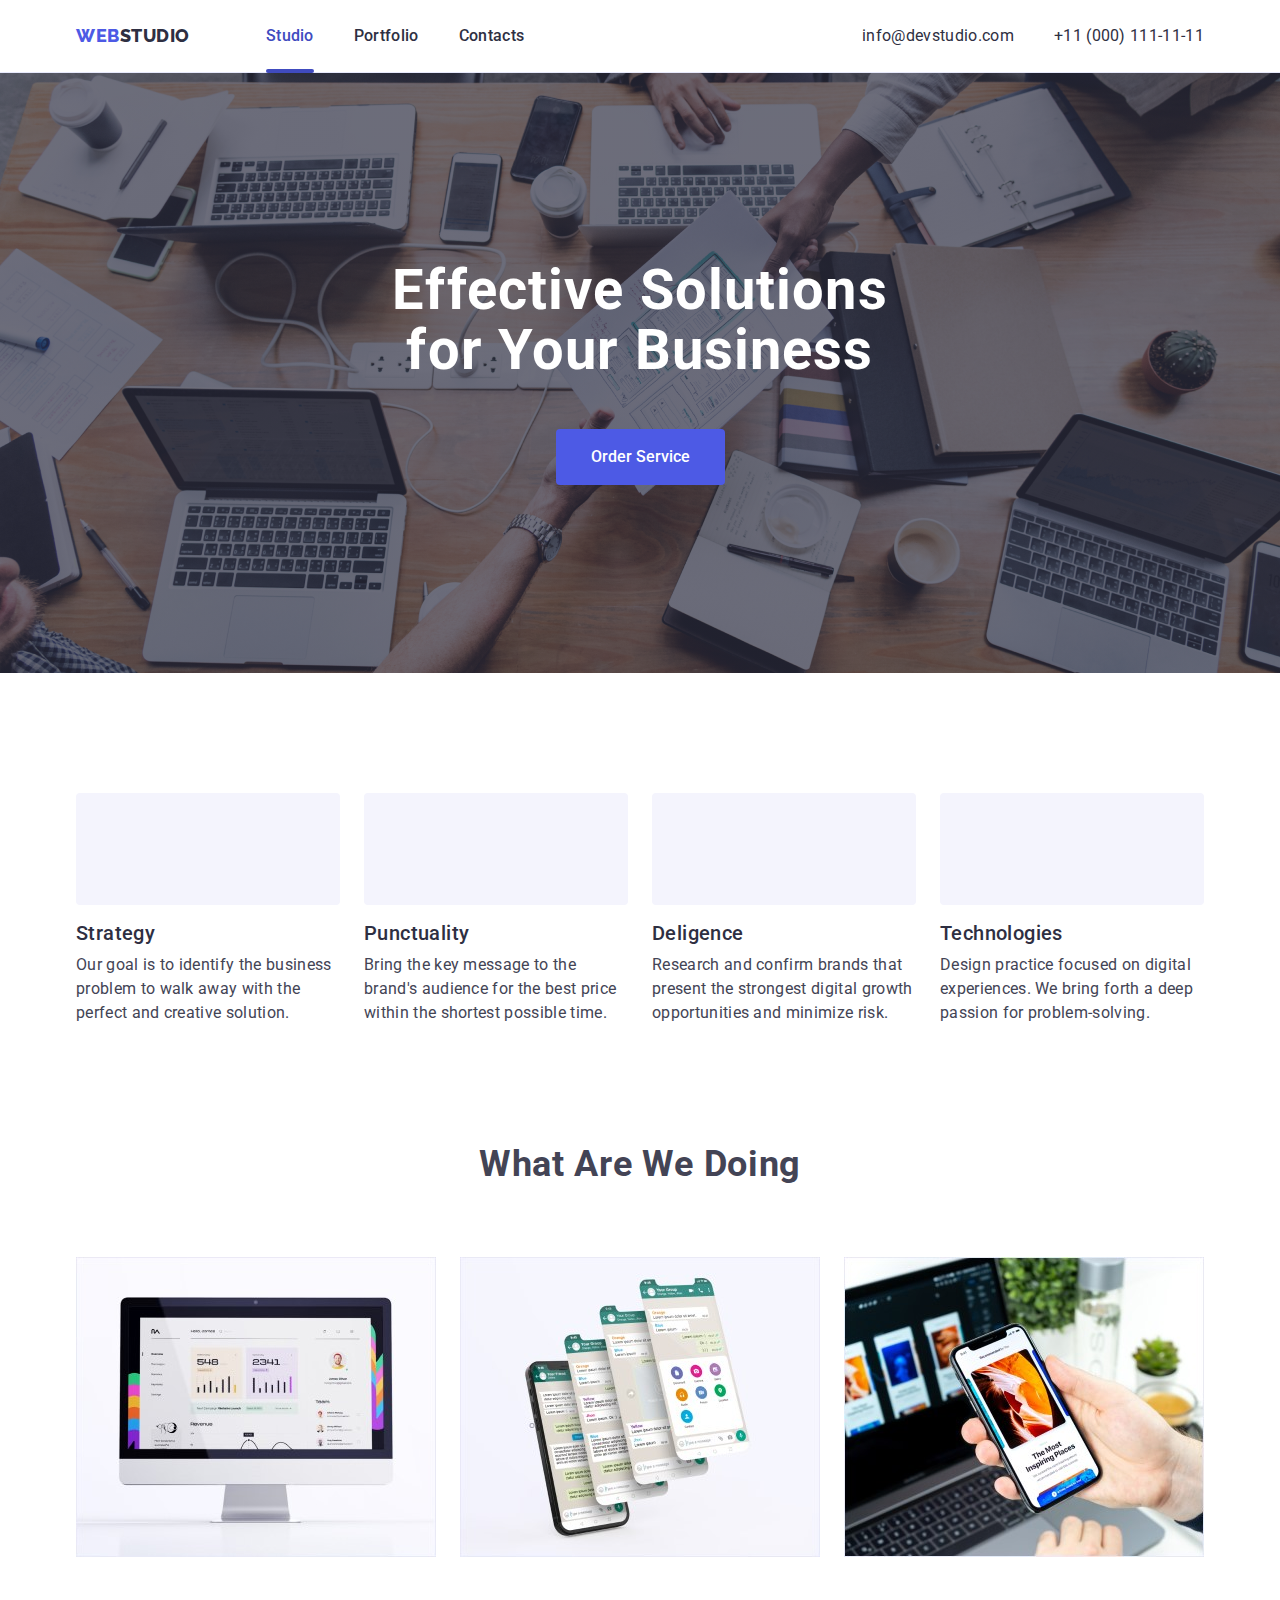
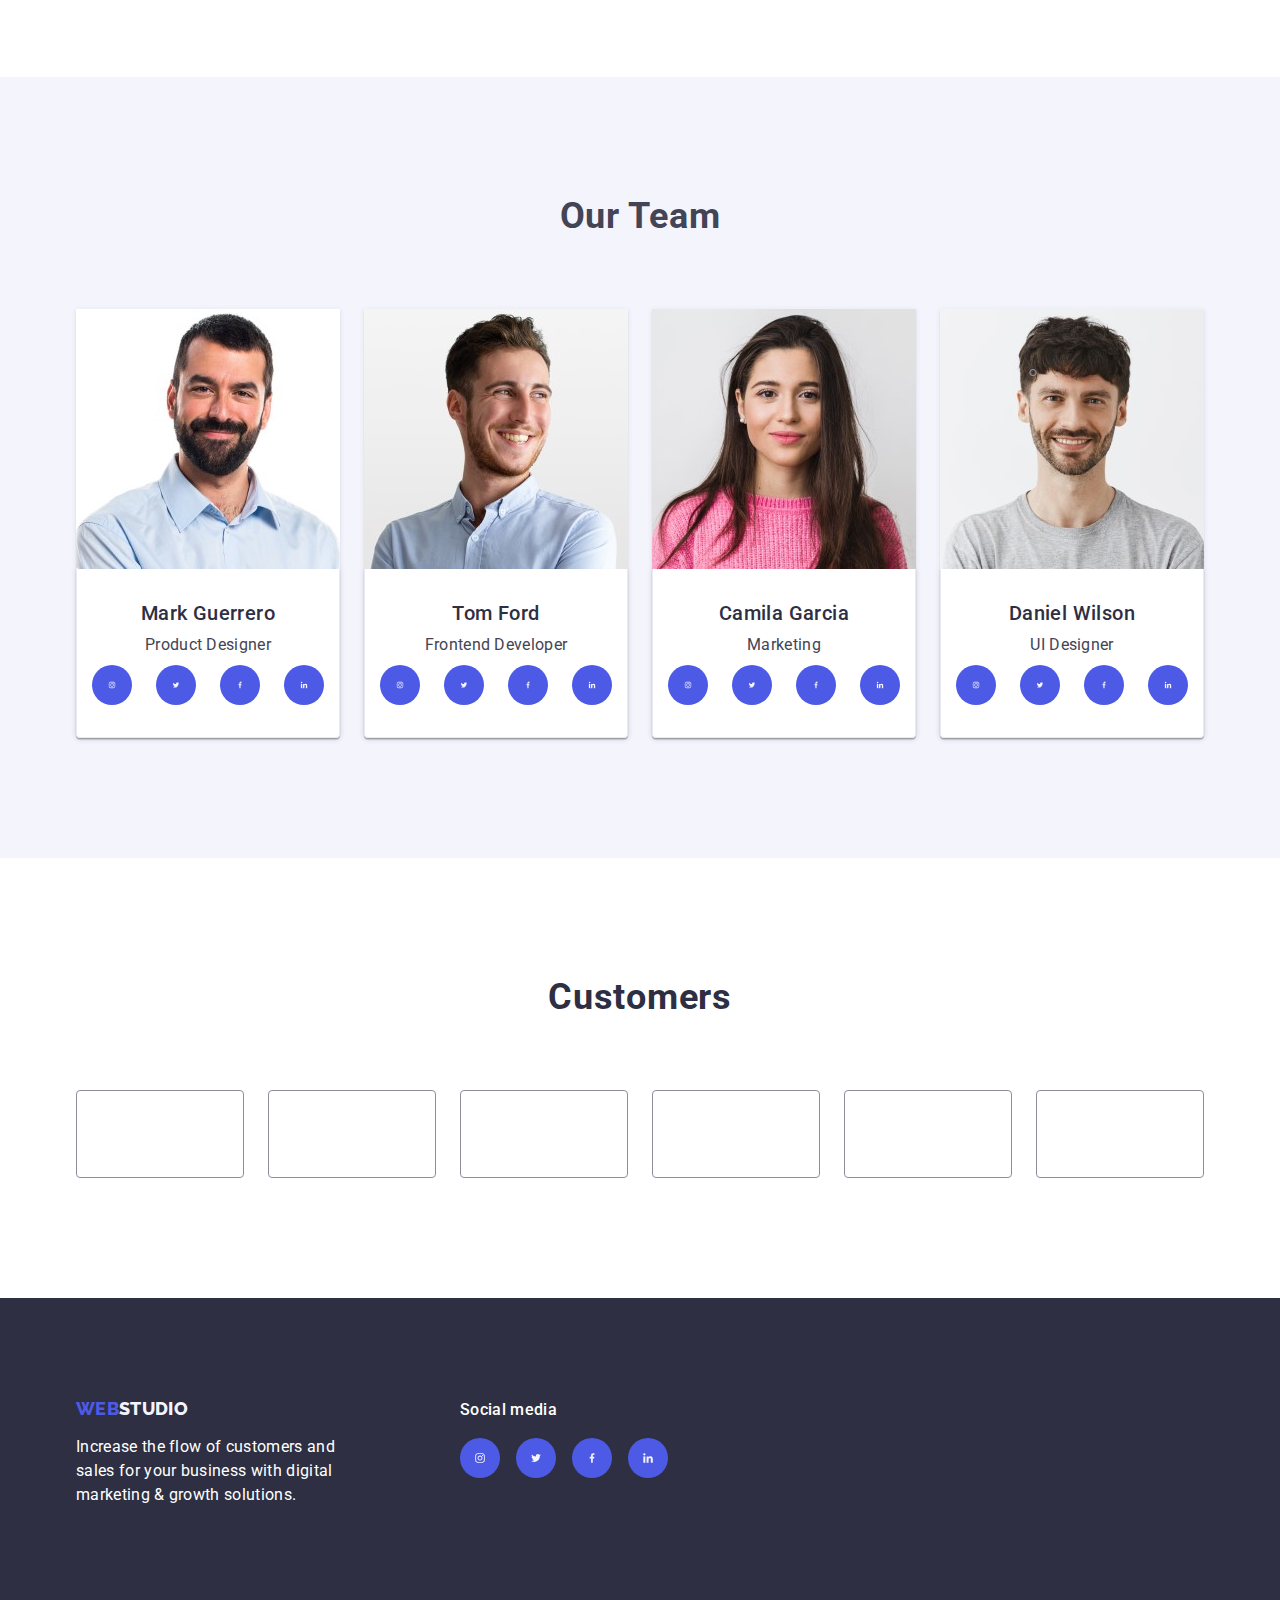
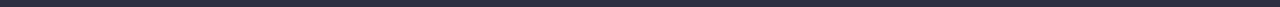
==== commit 53d3b36c: "up" ====
--- a/index.html
+++ b/index.html
@@ -1,48 +1,45 @@
 <!DOCTYPE html>
 <html lang="en">
   <head>
-    <meta charset="UTF-8" />
-    <meta http-equiv="X-UA-Compatible" content="IE=edge" />
-    <meta name="viewport" content="width=device-width, initial-scale=1.0" />
-    <title>Document</title>
-    <link rel="preconnect" href="https://fonts.googleapis.com" />
-    <link rel="preconnect" href="https://fonts.gstatic.com" crossorigin />
+    <meta charset="UTF-8">
+    <meta http-equiv="X-UA-Compatible" content="IE=edge">
+    <meta name="viewport" content="width=device-width, initial-scale=1.0">
+    <title>WebStudio</title>
+    <link rel="preconnect" href="https://fonts.googleapis.com">
+    <link rel="preconnect" href="https://fonts.gstatic.com" crossorigin>
     <link
       href="https://fonts.googleapis.com/css2?family=Raleway:wght@800&family=Roboto:wght@400;500;700&display=swap"
-      rel="stylesheet"
-    />
+      rel="stylesheet">
     <link
       rel="stylesheet"
-      href="https://cdn.jsdelivr.net/npm/modern-normalize@1.1.0/modern-normalize.min.css"
-    />
-    <link rel="stylesheet" href="./css/styles.css" />
+      href="https://cdnjs.cloudflare.com/ajax/libs/modern-normalize/1.1.0/modern-normalize.min.css">
+    <link rel="stylesheet" href="./css/styles.css">
   </head>
   <body>
-    <!--шапка-->
-    <header class="header">
-      <div class="container page-header-container">
-        <nav class="navigation">
+    <!-- header section  -->
+
+    <header class="page-header">
+      <div class="container main-nav">
+        <nav class="main-nav">
           <a
             href="./index.html"
             target="_self"
             rel="noopener nofollow noreferrer"
             class="logo"
-            ><span class="accent">WEB</span>STUDIO</a
-          >
+            ><span class="accent">web</span>studio</a>
           <ul class="site-nav list">
             <li class="item site-nav-item">
               <a href="./studio.html" class="menu-link current link">Studio</a>
             </li>
             <li class="item site-nav-item">
-              <a href="./portfolio.html" class="menu-link current link"
-                >Portfolio</a
-              >
+              <a href="./portfolio.html" class="menu-link link">Portfolio</a>
             </li>
             <li class="item site-nav-item">
               <a href="./contacts.html" class="menu-link link">Contacts</a>
             </li>
           </ul>
         </nav>
+
         <address class="contacts">
           <ul class="contact-info list">
             <li class="contact-item">
@@ -59,30 +56,30 @@
         </address>
       </div>
     </header>
-    <!--ТЕЛО-->
+
+    <!-- here is main section hero with order button -->
+
     <main>
       <section class="hero overlay">
         <div class="container">
-          <h1 class="hero-title">
-            Effective Solutions <br />for Your Business
-          </h1>
-          <button class="modal-button" type="button">Order Service</button>
+          <h1 class="hero-title">Effective Solutions for Your Business</h1>
+          <button type="button" class="hero-btn" data-modal-open>Order Service</button>
         </div>
       </section>
 
-      <!-- section advantages -->
+      <!-- here section advantages -->
+
       <section class="section">
         <div class="container">
-          <h2 class="section-title-hidden visually-hidden">
-            What are we doing
-          </h2>
-          <ul class="advantages list">
-            <li class="description-title antena">
+          <h2 hidden class="visually-hidden">Advantages</h2>
+          <ul class="list advantages">
+            <li class="description-title">
               <div class="icon-box">
-                <svg width="64" height="64">
-                  <use href="./images/defs.svg#icon-antena"></use>
-                </svg>
-              </div>
+                <svg class="icon-feature" width="64" height="64">
+                  <use href="./images/icons.svg#icon-antenna"></use>
+                </svg>
+              </div>
+
               <h3 class="advantages-title">Strategy</h3>
               <p class="advantages-desctiption">
                 Our goal is to identify the business problem to walk away with
@@ -90,39 +87,41 @@
               </p>
             </li>
 
-            <li class="description-title clock">
+            <li class="description-title list-item icon-punctuality">
               <div class="icon-box">
-                <svg width="64" height="64">
-                  <use href="./images/defs.svg#icon-clock"></use>
-                </svg>
-              </div>
+                <svg class="icon-feature" width="64" height="64">
+                  <use href="./images/icons.svg#icon-clock"></use>
+                </svg>
+              </div>
+
               <h3 class="advantages-title">Punctuality</h3>
-              <p class="advantages-desctiption">
+              <p class="feature-desctiption">
                 Bring the key message to the brand's audience for the best price
                 within the shortest possible time.
               </p>
             </li>
-            <li class="description-title diagram">
+
+            <li class="description-title">
               <div class="icon-box">
-                <svg width="64" height="64">
-                  <use href="./images/defs.svg#icon-diagram"></use>
-                </svg>
-              </div>
-              <h3 class="advantages-title">Diligence</h3>
-              <p class="advantages-desctiption">
+                <svg class="icon-feature" width="64" height="64">
+                  <use href="./images/icons.svg#icon-diagram"></use>
+                </svg>
+              </div>
+              <h3 class="advantages-title">Deligence</h3>
+              <p class="feature-desctiption">
                 Research and confirm brands that present the strongest digital
                 growth opportunities and minimize risk.
               </p>
             </li>
 
-            <li class="description-title astronaut">
+            <li class="description-title">
               <div class="icon-box">
-                <svg width="64" height="64">
-                  <use href="./images/defs.svg#icon-astronaut"></use>
+                <svg class="icon-feature" width="64" height="64">
+                  <use href="./images/icons.svg#icon-astronaut"></use>
                 </svg>
               </div>
               <h3 class="advantages-title">Technologies</h3>
-              <p class="advantages-desctiption">
+              <p class="feature-feature">
                 Design practice focused on digital experiences. We bring forth a
                 deep passion for problem-solving.
               </p>
@@ -130,287 +129,293 @@
           </ul>
         </div>
       </section>
+
+      <!-- here section of examples of work -->
       <section class="section-examples">
         <div class="container">
-          <h2 class="section-title">What are we doing</h2>
-          <ul class="work-examples list">
+          <h2 class="section-title">What Are We Doing</h2>
+
+          <ul class="list work-examples">
             <li class="flex-element">
               <img
-                src="./images/img5.jpg"
-                alt="work"
+                src="./images/MacRectangle.jpg"
+                alt="Mac"
                 width="360"
-                height="300"
-              />
+                height="300">
             </li>
             <li class="flex-element">
               <img
-                src="./images/img6.jpg"
-                alt="work"
+                src="./images/IphonesRectangle.jpg"
+                alt="Screenshots"
                 width="360"
-                height="300"
-              />
-            </li>
-
+                height="300">
+            </li>
             <li class="flex-element">
               <img
-                src="./images/img7.jpg"
-                alt="work"
+                src="./images/IphoneMac.jpg"
+                alt="PC-and-Phone"
                 width="360"
-                height="300"
-              />
+                height="300">
             </li>
           </ul>
         </div>
       </section>
+
+      <!-- here starts section with team members -->
+
       <section class="section team">
         <div class="container">
           <h2 class="section-title">Our Team</h2>
-          <ul class="our-team list">
+          <ul class="list our-team">
             <li class="team-list">
               <img
-                src="./images/img1.jpg"
-                alt="person"
+                src="./images/MarkGuerrero.jpg"
+                alt="Man"
                 width="264"
                 height="260"
-                class="team-image"
-              />
+                class="team-image">
               <div class="team-title">
                 <h3 class="feature-title">Mark Guerrero</h3>
                 <p class="team-description">Product Designer</p>
-                <ul class="list social">
-                  <li class="social-list">
-                    <a
-                      class="socials-link link"
-                      href="#"
-                      target="_blank"
-                      rel="noopener noreferrer"
-                      aria-label="Instagram icon"
-                    >
-                      <svg class="social-icon" width="16" height="16">
-                        <use href="./images/defs.svg#icon-instagram"></use></svg
-                    ></a>
-                  </li>
-                  <li class="social-list">
-                    <a
-                      class="socials-link link"
-                      href="#"
-                      target="_blank"
-                      rel="noopener noreferrer"
-                      aria-label="Twitter icon"
-                    >
-                      <svg class="social-icon" width="16" height="16">
-                        <use href="./images/defs.svg#icon-twitter"></use></svg
-                    ></a>
-                  </li>
-                  <li class="social-list">
-                    <a
-                      class="socials-link link"
-                      href="#"
-                      target="_blank"
-                      rel="noopener noreferrer"
-                      aria-label="facebook icon"
-                    >
-                      <svg class="social-icon" width="16" height="16">
-                        <use href="./images/defs.svg#icon-facebook"></use></svg
-                    ></a>
-                  </li>
-                  <li class="social-list">
-                    <a
-                      class="socials-link link"
-                      href="#"
-                      target="_blank"
-                      rel="noopener noreferrer"
-                      aria-label="linkedin icon"
-                    >
-                      <svg class="social-icon" width="16" height="16">
-                        <use href="./images/defs.svg#icon-linkedin"></use></svg
-                    ></a>
+                <ul class="socials list">
+                  <li class="socials-list">
+                    <a
+                      class="socials-link link"
+                      href="https://instagram.com"
+                      target="_blank"
+                      rel="noopener noreferrer"
+                      aria-label="Instagram icon">
+                      <svg class="social-icon" width="16" height="16">
+                        <use href="./images/icons.svg#icon-instagram"></use>
+                      </svg>
+                    </a>
+                  </li>
+                  <li class="socials-list">
+                    <a
+                      class="socials-link link"
+                      href="https://twitter.com"
+                      target="_blank"
+                      rel="noopener noreferrer"
+                      aria-label="Twitter icon">
+                      <svg class="social-icon" width="16" height="16">
+                        <use href="./images/icons.svg#icon-twitter"></use>
+                      </svg>
+                    </a>
+                  </li>
+                  <li class="socials-list">
+                    <a
+                      class="socials-link link"
+                      href="https://facebook.com"
+                      target="_blank"
+                      rel="noopener noreferrer"
+                      aria-label="Facebook icon">
+                      <svg class="social-icon" width="16" height="16">
+                        <use href="./images/icons.svg#icon-facebook"></use>
+                      </svg>
+                    </a>
+                  </li>
+                  <li class="socials-list">
+                    <a
+                      class="socials-link link"
+                      href="https://linkedin.com"
+                      target="_blank"
+                      rel="noopener noreferrer"
+                      aria-label="Linkedin icon">
+                      <svg class="social-icon" width="16" height="16">
+                        <use href="./images/icons.svg#icon-linkedin"></use>
+                      </svg>
+                    </a>
                   </li>
                 </ul>
               </div>
             </li>
+
             <li class="team-list">
               <img
-                src="./images/img2.jpg"
-                alt="person"
+                src="./images/TomFord.jpg"
+                alt="Man"
                 width="264"
-                height="260"
-              />
+                height="260">
+
               <div class="team-title">
                 <h3 class="feature-title">Tom Ford</h3>
                 <p class="team-description">Frontend Developer</p>
-                <ul class="list social">
-                  <li class="social-list">
-                    <a
-                      class="socials-link link"
-                      href="#"
+                <ul class="socials list">
+                  <li class="socials-list">
+                    <a
+                      class="socials-link link"
+                      href="https://instagram.com"
                       target="_blank"
                       rel="noopener noreferrer"
                       aria-label="Instagram icon"
                     >
                       <svg class="social-icon" width="16" height="16">
-                        <use href="./images/defs.svg#icon-instagram"></use></svg
-                    ></a>
-                  </li>
-                  <li class="social-list-item">
-                    <a
-                      class="socials-link link"
-                      href="#"
+                        <use href="./images/icons.svg#icon-instagram"></use>
+                      </svg>
+                    </a>
+                  </li>
+                  <li class="socials-list">
+                    <a
+                      class="socials-link link"
+                      href="https://twitter.com"
                       target="_blank"
                       rel="noopener noreferrer"
                       aria-label="Twitter icon"
                     >
                       <svg class="social-icon" width="16" height="16">
-                        <use href="./images/defs.svg#icon-twitter"></use></svg
-                    ></a>
-                  </li>
-                  <li class="social-list-item">
-                    <a
-                      class="socials-link link"
-                      href="#"
-                      target="_blank"
-                      rel="noopener noreferrer"
-                      aria-label="facebook icon"
+                        <use href="./images/icons.svg#icon-twitter"></use>
+                      </svg>
+                    </a>
+                  </li>
+                  <li class="socials-list">
+                    <a
+                      class="socials-link link"
+                      href="https://facebook.com"
+                      target="_blank"
+                      rel="noopener noreferrer"
+                      aria-label="Facebook icon"
                     >
                       <svg class="social-icon" width="16" height="16">
-                        <use href="./images/defs.svg#icon-facebook"></use></svg
-                    ></a>
-                  </li>
-                  <li class="social-list-item">
-                    <a
-                      class="socials-link link"
-                      href="#"
-                      target="_blank"
-                      rel="noopener noreferrer"
-                      aria-label="linkedin icon"
+                        <use href="./images/icons.svg#icon-facebook"></use>
+                      </svg>
+                    </a>
+                  </li>
+                  <li class="socials-list">
+                    <a
+                      class="socials-link link"
+                      href="https://linkedin.com"
+                      target="_blank"
+                      rel="noopener noreferrer"
+                      aria-label="Linkedin icon"
                     >
                       <svg class="social-icon" width="16" height="16">
-                        <use href="./images/defs.svg#icon-linkedin"></use></svg
-                    ></a>
+                        <use href="./images/icons.svg#icon-linkedin"></use>
+                      </svg>
+                    </a>
                   </li>
                 </ul>
               </div>
             </li>
+
             <li class="team-list">
               <img
-                src="./images/img3.jpg"
-                alt="person"
+                src="./images/CamilaGarcia.jpg"
+                alt="Women"
                 width="264"
-                height="260"
-              />
+                height="260">
               <div class="team-title">
                 <h3 class="feature-title">Camila Garcia</h3>
                 <p class="team-description">Marketing</p>
-                <ul class="list social">
-                  <li class="social-list">
-                    <a
-                      class="socials-link link"
-                      href="#"
-                      target="_blank"
-                      rel="noopener noreferrer"
-                      aria-label="Instagram icon"
-                    >
-                      <svg class="social-icon" width="16" height="16">
-                        <use href="./images/defs.svg#icon-instagram"></use></svg
-                    ></a>
-                  </li>
-                  <li class="social-list-item">
-                    <a
-                      class="socials-link link"
-                      href="#"
-                      target="_blank"
-                      rel="noopener noreferrer"
-                      aria-label="Twitter icon"
-                    >
-                      <svg class="social-icon" width="16" height="16">
-                        <use href="./images/defs.svg#icon-twitter"></use></svg
-                    ></a>
-                  </li>
-                  <li class="social-list-item">
-                    <a
-                      class="socials-link link"
-                      href="#"
-                      target="_blank"
-                      rel="noopener noreferrer"
-                      aria-label="facebook icon"
-                    >
-                      <svg class="social-icon" width="16" height="16">
-                        <use href="./images/defs.svg#icon-facebook"></use></svg
-                    ></a>
-                  </li>
-                  <li class="social-list-item">
-                    <a
-                      class="socials-link link"
-                      href="#"
-                      target="_blank"
-                      rel="noopener noreferrer"
-                      aria-label="linkedin icon"
-                    >
-                      <svg class="social-icon" width="16" height="16">
-                        <use href="./images/defs.svg#icon-linkedin"></use></svg
-                    ></a>
+                <ul class="socials list">
+                  <li class="socials-list">
+                    <a
+                      class="socials-link link"
+                      href="https://instagram.com"
+                      target="_blank"
+                      rel="noopener noreferrer"
+                      aria-label="Instagram icon">
+                      <svg class="social-icon" width="16" height="16">
+                        <use href="./images/icons.svg#icon-instagram"></use>
+                      </svg>
+                    </a>
+                  </li>
+                  <li class="socials-list">
+                    <a
+                      class="socials-link link"
+                      href="https://twitter.com"
+                      target="_blank"
+                      rel="noopener noreferrer"
+                      aria-label="Twitter icon">
+                      <svg class="social-icon" width="16" height="16">
+                        <use href="./images/icons.svg#icon-twitter"></use>
+                      </svg>
+                    </a>
+                  </li>
+                  <li class="socials-list">
+                    <a
+                      class="socials-link link"
+                      href="https://facebook.com"
+                      target="_blank"
+                      rel="noopener noreferrer"
+                      aria-label="Facebook icon">
+                      <svg class="social-icon" width="16" height="16">
+                        <use href="./images/icons.svg#icon-facebook"></use>
+                      </svg>
+                    </a>
+                  </li>
+                  <li class="socials-list">
+                    <a
+                      class="socials-link link"
+                      href="https://linkedin.com"
+                      target="_blank"
+                      rel="noopener noreferrer"
+                      aria-label="Linkedin icon">
+                      <svg class="social-icon" width="16" height="16">
+                        <use href="./images/icons.svg#icon-linkedin"></use>
+                      </svg>
+                    </a>
                   </li>
                 </ul>
               </div>
             </li>
+
             <li class="team-list">
               <img
-                src="./images/img4.jpg"
-                alt="person"
+                src="./images/DanielWilson.jpg"
+                alt="Man"
                 width="264"
-                height="260"
-              />
+                height="260">
               <div class="team-title">
                 <h3 class="feature-title">Daniel Wilson</h3>
                 <p class="team-description">UI Designer</p>
-                <ul class="list social">
-                  <li class="social-list">
-                    <a
-                      class="socials-link link"
-                      href="#"
-                      target="_blank"
-                      rel="noopener noreferrer"
-                      aria-label="instagram icon"
-                    >
-                      <svg class="social-icon" width="16" height="16">
-                        <use href="./images/defs.svg#icon-instagram"></use></svg
-                    ></a>
-                  </li>
-                  <li class="social-list-item">
-                    <a
-                      class="socials-link link"
-                      href="#"
-                      target="_blank"
-                      rel="noopener noreferrer"
-                      aria-label="Twitter icon"
-                    >
-                      <svg class="social-icon" width="16" height="16">
-                        <use href="./images/defs.svg#icon-twitter"></use></svg
-                    ></a>
-                  </li>
-                  <li class="social-list-item">
-                    <a
-                      class="socials-link link"
-                      href="#"
-                      target="_blank"
-                      rel="noopener noreferrer"
-                      aria-label="facebook icon"
-                    >
-                      <svg class="social-icon" width="16" height="16">
-                        <use href="./images/defs.svg#icon-facebook"></use></svg
-                    ></a>
-                  </li>
-                  <li class="social-list_item">
-                    <a
-                      class="socials-link link"
-                      href="#"
-                      target="_blank"
-                      rel="noopener noreferrer"
-                      aria-label="linkedin icon"
-                    >
-                      <svg class="social-icon" width="16" height="16">
-                        <use href="./images/defs.svg#icon-linkedin"></use></svg
-                    ></a>
+                <ul class="socials list">
+                  <li class="socials-list">
+                    <a
+                      class="socials-link link"
+                      href="https://instagram.com"
+                      target="_blank"
+                      rel="noopener noreferrer"
+                      aria-label="Instagram icon">
+                      <svg class="social-icon" width="16" height="16">
+                        <use href="./images/icons.svg#icon-instagram"></use>
+                      </svg>
+                    </a>
+                  </li>
+                  <li class="socials-list">
+                    <a
+                      class="socials-link link"
+                      href="https://twitter.com"
+                      target="_blank"
+                      rel="noopener noreferrer"
+                      aria-label="Twitter icon">
+                      <svg class="social-icon" width="16" height="16">
+                        <use href="./images/icons.svg#icon-twitter"></use>
+                      </svg>
+                    </a>
+                  </li>
+                  <li class="socials-list">
+                    <a
+                      class="socials-link link"
+                      href="https://facebook.com"
+                      target="_blank"
+                      rel="noopener noreferrer"
+                      aria-label="Facebook icon">
+                      <svg class="social-icon" width="16" height="16">
+                        <use href="./images/icons.svg#icon-facebook"></use>
+                      </svg>
+                    </a>
+                  </li>
+                  <li class="socials-list">
+                    <a
+                      class="socials-link link"
+                      href="https://linkedin.com"
+                      target="_blank"
+                      rel="noopener noreferrer"
+                      aria-label="Linkedin icon">
+                      <svg class="social-icon" width="16" height="16">
+                        <use href="./images/icons.svg#icon-linkedin"></use>
+                      </svg>
+                    </a>
                   </li>
                 </ul>
               </div>
@@ -418,65 +423,76 @@
           </ul>
         </div>
       </section>
+
       <section class="section">
         <div class="container">
           <h2 class="section-customers">Customers</h2>
           <ul class="customers-list list">
             <li class="customer-icon">
-              <a href="#" class="customer-link">
-                <svg class="icon-customer" width="104" height="56">
-                  <use href="./images/defs.svg#icon-union"></use></svg
-              ></a>
+              <a href class="customer-link">
+              <svg class="icon-customer" width="104" height="56">
+                <use href="./images/icons.svg#icon-client-one"></use>
+              </svg>
+              </a>
             </li>
             <li class="customer-icon">
-              <a href="#" class="customer-link">
-                <svg class="icon-customer" width="104" height="56">
-                  <use href="./images/defs.svg#icon-group"></use></svg
-              ></a>
+              <a href class="customer-link">
+              <svg class="icon-customer" width="104" height="56">
+                <use href="./images/icons.svg#icon-client-two"></use>
+              </svg>
+              </a>
+
             </li>
             <li class="customer-icon">
-              <a href="#" class="customer-link">
-                <svg class="icon-customer" width="104" height="56">
-                  <use href="./images/defs.svg#icon-group-1"></use></svg
-              ></a>
+              <a href class="customer-link">
+              <svg class="icon-customer" width="104" height="56">
+                <use href="./images/icons.svg#icon-client-three"></use>
+              </svg>
+              </a>
             </li>
             <li class="customer-icon">
-              <a href="#" class="customer-link">
-                <svg class="icon-customer" width="104" height="56">
-                  <use href="./images/defs.svg#icon-group-2"></use></svg
-              ></a>
-            </li>
-
+              <a href class="customer-link">
+              <svg class="icon-customer" width="104" height="56">
+                <use href="./images/icons.svg#icon-client-four"></use>
+              </svg>
+              </a>
+            </li>
             <li class="customer-icon">
-              <a href="#" class="customer-link">
-                <svg class="icon-customer" width="104" height="56">
-                  <use href="./images/defs.svg#icon-group-3"></use></svg
-              ></a>
+              <a href class="customer-link">
+              <svg class="icon-customer" width="104" height="56">
+                <use href="./images/icons.svg#icon-client-five"></use>
+              </svg>
+              </a>
             </li>
             <li class="customer-icon">
-              <a href="#" class="customer-link">
-                <svg class="icon-customer" width="104" height="56">
-                  <use href="./images/defs.svg#icon-Object"></use></svg
-              ></a>
+              <a href class="customer-link">
+              <svg class="icon-customer" width="104" height="56">
+                <use href="./images/icons.svg#icon-client-six"></use>
+              </svg>
+              </a>
             </li>
           </ul>
         </div>
       </section>
     </main>
-    <!--ПОДВАЛ-->
-
-    <footer class="footer">
-      <div class="container page-footer-container">
-        <div class="logo-footer-container">
-          <a href="./index.html" class="logo-footer link"
-            >Web<span class="span-two">Studio</span></a
-          >
-
-          <p class="target">
+
+    <!-- section footer is  starts here -->
+    <footer class="section-footer">
+      <div class="container footer-container">
+        <div class="footer-container-one">
+          <a
+            class="logo-down"
+            href="./index.html"
+            target="_self"
+            rel="noopener nofollow noreferrer"
+            ><span class="accent">web</span
+            ><span class="logo-studio">studio</span></a>
+          <p class="footer-description">
             Increase the flow of customers and sales for your business with
             digital marketing & growth solutions.
           </p>
         </div>
+
         <div class="footer-container-two">
           <p class="footer-social-text">Social media</p>
           <ul class="socials-footer list">
@@ -486,11 +502,12 @@
                 href="https://instagram.com"
                 target="_blank"
                 rel="noopener noreferrer"
-                aria-label="instagram icon"
+                aria-label="Instagram icon"
               >
                 <svg class="social-icon-footer" width="24" height="24">
-                  <use href="./images/defs.svg#icon-instagram"></use></svg
-              ></a>
+                  <use href="./images/icons.svg#icon-instagram"></use>
+                </svg>
+              </a>
             </li>
             <li class="socials-item-footer">
               <a
@@ -501,8 +518,9 @@
                 aria-label="Twitter icon"
               >
                 <svg class="social-icon-footer" width="24" height="24">
-                  <use href="./images/defs.svg#icon-twitter"></use></svg
-              ></a>
+                  <use href="./images/icons.svg#icon-twitter"></use>
+                </svg>
+              </a>
             </li>
             <li class="socials-item-footer">
               <a
@@ -513,8 +531,9 @@
                 aria-label="Facebook icon"
               >
                 <svg class="social-icon-footer" width="24" height="24">
-                  <use href="./images/defs.svg#icon-facebook"></use></svg
-              ></a>
+                  <use href="./images/icons.svg#icon-facebook"></use>
+                </svg>
+              </a>
             </li>
             <li class="socials-item-footer">
               <a
@@ -525,24 +544,24 @@
                 aria-label="Linkedin icon"
               >
                 <svg class="social-icon-footer" width="24" height="24">
-                  <use href="./images/defs.svg#icon-linkedin"></use></svg
-              ></a>
+                  <use href="./images/icons.svg#icon-linkedin"></use>
+                </svg>
+              </a>
             </li>
           </ul>
         </div>
       </div>
     </footer>
-    <!--модальное окно-->
+
     <div class="backdrop is-hidden" data-modal>
-        <div class="modal">
-          <button data-modal-open type="button" class="close-btn" data-modal-close>
-            <svg class="close-btn-icon" width="8" height="8">
-              <use href="./images/icons.svg#close-btn"></use>
-            </svg>
-          </button>
-        </div>
+      <div class="modal">
+        <button type="button" class="modal-close-btn" data-modal-close>
+          <svg class="modal-close-btn-icon" width="8" height="8">
+            <use href="./images/icons.svg#icon-close-modal"></use>
+          </svg>
+        </button>
       </div>
-  
-      <script src="./js/modal.js"></script>
+    </div>
+<script src="./js/modal.js"></script>
   </body>
 </html>
--- a/css/styles.css
+++ b/css/styles.css
@@ -1,13 +1,4 @@
-:root 
-{
---main-font: 'Roboto', sans-serif;
---secondary-font: "Raleway", sans-serif;
---primary-text-color: #2e2f42;
-  --secondary-text-color: #434455;
-  --text-color-hover: #4d5ae5;
-  --accent-color: #404bbf;
-  --background-color: #ffffff;
-  --background-btn-filters: #f4f4fd;
+:root {
   --Primary-Brand-IRIS: #4d5ae5;
   --Pressed-State-OCEAN: #404bbf;
   --Dark-NAVY-BLUE: #2e2f42;
@@ -23,418 +14,243 @@
   --Body-Backgroung: #e5e5e5;
   --card-set-gap: 48px;
   --transition: 250ms cubic-bezier(0.4, 0, 0.2, 1);
-}
+  
+
+}
+
 body {
-   background: var(--White-background-WHITE);
-   color: var(--Text-SLATE);
-   font-family: Roboto, sans-serif;
-   font-size: 16px;
-   line-height: 1.5;
-   letter-spacing: 0.02em;
- }
- 
- h1,
- h2,
- h3,
- h4,
- p {
-   margin: 0;
-   margin-bottom: 0;
- }
- 
- .list {
-   list-style: none;
-   padding: 0;
-   margin: 0;
-   display: flex;
- }
- 
- .section {
-   padding-top: 120px;
-   padding-bottom: 120px;
- }
- 
- .link {
-   font-style: normal;
-   text-decoration: none;
- }
- 
- img {
-   display: block;
-   max-width: 100%;
-   height: auto;
- }
- 
- .visually-hidden {
-   position: absolute;
-   width: 1px;
-   height: 1px;
-   margin: -1px;
-   border: 0;
-   padding: 0;
- 
-   white-space: nowrap;
-   clip-path: inset(100%);
-   clip: rect(0 0 0 0);
-   overflow: hidden;
- }
- 
- 
-  
-   .container{
-   width: 1158px; 
-   margin-left: auto;  
-   margin-right: auto;
-   padding-left: 15px;
-   padding-right: 15px;
-   }
-   .page-header-container{
-      display:flex;
-      align-items: center;
-      justify-content:space-between ;
-   }
-  .navigation-item:hover,
-  .navigation-item:focus {
-   color: #404bbf;
-  }
-  
-
-
-  .navigation {
-   display:flex;
-   align-items: center;
-  }
-  .menu{
-   display:flex;
-   align-items: center;
-   margin-right: auto;
-   gap:40px;
-   
-  }
-  
-.navigation-link
-{padding: 24px 0 ;
-     font-weight: 500;
-   font-size: 16px;
-   line-height: 1.5;
-   display:block;
-   letter-spacing: 0.02em;
-   
-   color: #2E2F42;
-   }
-
-.navigation-link:hover,
-.navigation-link:focus {
-   color: #404bbf;
-}
-/* header */
-/*header css*/
-
-
- .logo-down {
-   color: var(--Dark-NAVY-BLUE);
- 
-   font-family: "Raleway", sans-serif;
-   font-weight: 800;
-   font-size: 18px;
-   line-height: 1.17;
- 
-   text-decoration: none;
-   text-transform: uppercase;
- 
-   margin-right: 76px;
-   display: inline-block;
-   margin-bottom: 16px;
- }
- 
- .accent {
-   color: var(--Primary-Brand-IRIS);
- }
- 
- .page-header-container {
-   display: flex;
-   align-items: center;
- }
- 
- .site-nav {
-   display: flex;}
-   /* margin-left: 76px;*/ 
- 
- 
- .site-nav .item {
-   margin-right: 40px;
- }
- 
- .site-nav .item:last-child {
-   margin-right: 0;
- }
- 
- .site-nav .link {
-   
-   display: block;
-   
-   padding-top: 24px;
-   padding-bottom: 24px;
- 
-   
-   font-weight: 500;
-   text-decoration: none;
- 
-   letter-spacing: 0.02em;
-   font-size: 16px;
-   line-height: 1.5;
- 
-   color: var(--Dark-NAVY-BLUE);
-   transition: color  250ms cubic-bezier(0.4, 0, 0.2, 1);
-  }*/
- 
- .site-nav .link:hover,
- .site-nav .link:focus {
-   color: var(--Pressed-State-OCEAN);
- }
- 
- .site-nav .link.current {
-   color: var(--Pressed-State-OCEAN);
- }
- 
- 
-/*.current::after {
-   position: absolute;
-   content: '';
-   
- 
-   display: block;
-   width: 100%;
-   height: 4px;
-   background-color: var(--Pressed-State-OCEAN);
-   bottom: -1px;
-   border-radius: 2px;
-   left: 0;
- }*/
- 
- .menu-link {
-   position: relative;
-   display: block;
-   color: var(--Dark-NAVY-BLUE);
-   transition-property: color;
-   transition-duration: var(--transition);
-   transition-timing-function: var(--transition);
- }
- 
- .menu-link:hover,
- .menu-link:focus {
-   color: var(--Pressed-State-OCEAN);
- }
- .menu-link:hover::after {
-  transform: scale(1);}
-  .menu-link::after {
-    content: '';
-    display: block;
-    position: absolute;
-    width: 100%;
-    height: 4px;
-    left: 0px;
-    bottom: -1px;
-    background: #404bbf;
-    border-radius: 2px;
-    transform: scaleX(0);
-    transition: transform 250ms cubic-bezier(0.4, 0, 0.2, 1);
- }
- .current {
-   color: var(--Pressed-State-OCEAN);
- }
- 
- 
- .contact-info .link:hover,
- .contact-info .link:focus {
-   color: var(--Pressed-State-OCEAN);
- }
- .contact-info .link {
-   color: var(--Dark-NAVY-BLUE);
-   transition: color var(--transition);
-   
- 
-   font-weight: 400;
-   font-size: 16px;
-   line-height: 1.5;
-   letter-spacing: 0.02em;
-   text-decoration: none;
-   font-style: normal;
- 
-   padding-top: 24px;
-   padding-bottom: 24px;
-   display: flex;
- }
- 
- .contacts {
-   font-style: normal;
-   margin-left: auto;
- }
- 
- .contact-info:last-child {
-   margin-right: 0;
- }
- .contact-info {
-   gap: 40px;
- }
- 
- .page-header {
-   border-top: none;
-   border-bottom: 1px solid var(--Accent-CORNFLOWER);
-   box-shadow: 0px 2px 1px rgba(46, 47, 66, 0.08),
-     0px 1px 1px rgba(46, 47, 66, 0.16), 0px 1px 6px rgba(46, 47, 66, 0.08);
- }
- 
- .address-info {
-   color: var(--Text-SLATE);
- 
-   font-weight: 400;
-   font-size: 16px;
-   line-height: 1.5;
-   letter-spacing: 0.02em;
- }
- 
- .address-item {
-   display: flex;
- }
- 
-
-.header{ 
-   
-   border-bottom: 1px solid #e7e9fc ;
-   box-shadow:0px 2px 1px rgba(46, 47, 66, 0.08), 0px 1px 1px rgba(46, 47, 66, 0.16), 0px 1px 6px rgba(46, 47, 66, 0.08); 
-}
-
-
-.logo{
-   margin-right: 76px;
-  
-   font-family: "Raleway", sans-serif;
+  background: var(--White-background-WHITE);
+  color: var(--Text-SLATE);
+  font-family: Roboto, sans-serif;
+  font-size: 16px;
+  line-height: 1.5;
+  letter-spacing: 0.02em;
+}
+
+h1,
+h2,
+h3,
+h4,
+p {
+  margin: 0;
+  margin-bottom: 0;
+}
+
+.list {
+  list-style: none;
+  padding: 0;
+  margin: 0;
+  display: flex;
+}
+
+.section {
+  padding-top: 120px;
+  padding-bottom: 120px;
+}
+
+.link {
+  font-style: normal;
+  text-decoration: none;
+}
+
+img {
+  display: block;
+  max-width: 100%;
+  height: auto;
+}
+
+.visually-hidden {
+  position: absolute;
+  width: 1px;
+  height: 1px;
+  margin: -1px;
+  border: 0;
+  padding: 0;
+
+  white-space: nowrap;
+  clip-path: inset(100%);
+  clip: rect(0 0 0 0);
+  overflow: hidden;
+}
+
+
+
+/* header css */
+
+.logo {
+  color: var(--Dark-NAVY-BLUE);
+
+  font-family: "Raleway", sans-serif;
   font-weight: 800;
   font-size: 18px;
   line-height: 1.17;
 
   text-decoration: none;
   text-transform: uppercase;
-    display: inline-block;
+
+  margin-right: 76px;
+  display: inline-block;
   letter-spacing: 0.03em;
-/*
-color: #4D5AE5;
-*/color: #2e2f42;
-}
-
-
-.span-one
-{
-   font-family: 'Raleway';
-   font-style: normal;
-   font-weight: 800;
-   font-size: 18px;
-   line-height: 1.17;
-   letter-spacing: 0.03em;
-   text-transform: uppercase ;
+}
+
+.logo-down {
+  color: var(--Dark-NAVY-BLUE);
+
+  font-family: "Raleway", sans-serif;
+  font-weight: 800;
+  font-size: 18px;
+  line-height: 1.17;
+
+  text-decoration: none;
+  text-transform: uppercase;
+
+  margin-right: 76px;
+  display: inline-block;
+  margin-bottom: 16px;
+}
+
+.accent {
+  color: var(--Primary-Brand-IRIS);
+}
+
+.main-nav {
+  display: flex;
+  align-items: center;
+}
+
+.site-nav {
+  display: flex;
+  /* margin-left: 76px; */
+}
+
+.site-nav .item {
+  margin-right: 40px;
+}
+
+.site-nav .item:last-child {
+  margin-right: 0;
+}
+
+.site-nav .link {
   
-   color: #2E2F42;
-}
-.studio{
-   font-family: 'Roboto';
-   font-style: normal;
-   font-weight: 500;
-   font-size: 16px;
-   line-height: 1.5;
-   letter-spacing: 0.02em;
-   color: #2E2F42;
-}
-
-
-
-
-.contacts{
-   font-family: 'Roboto';
-font-style: normal;
-font-weight: 500;
-font-size: 16px;
-line-height: 1.5;
-letter-spacing: 0.02em;
-color: #2E2F42;
-
-}
-.adress{
-   font-style: normal ; 
-}
-
-.adress-link{
-         font-style: normal;
-       
-         font-weight: 400;
-        font-size: 16px;
-        line-height: 1.5;
-        letter-spacing: 0.02em;
-             color: #434455;
-        text-decoration: none;
-      }
-     
-
-.span-one{
-   
-font-family: 'Raleway';
-font-style: normal;
-font-weight: 800;
-font-size: 18px;
-line-height: 1.17;
-letter-spacing: 0.03em;
-text-transform: uppercase ;
-
-color: #2E2F42;
- 
-}
-.modal-button:hover,
-  .modal-button:focus {
-   background-color: #404BBF;
-         color: #FFFFFF;
-       } 
-       
-    
-.button{
-     color: var(--primary-white-color);
-     background: #4D5AE5;
-}
-
-   
-/* /!--hero--/ */
-/* /!--hero--/ */
-.hero
- {background-image:linear-gradient(rgba(46, 47, 66, 0.7), rgba(46, 47, 66, 0.7)),
-   url(../images/people-office.jpg);
-   background-repeat:no-repeat ;
-   background-position: center;
-   background-size: cover;
-   
-   max-width: 1440px;
-   text-align: center;
-   padding: 188px 0;
-   background-color:#2e2f42;
-}
-
-.hero-title{
-
-max-width: 496px;
-font-weight: 700;
-Font-size:56px;
-Line-height:1.07;
-margin: auto;
-letter-spacing: 0.02em;
-/*text-align: auto;*/
-color: #FFFFFF;
-margin:0 auto;
-max-width: 496px;
-margin-bottom: 48px;
-
-}
-
-
-
-* main container settings  */
+  display: block;
+  
+  padding-top: 24px;
+  padding-bottom: 24px;
+
+  
+  font-weight: 500;
+  text-decoration: none;
+
+  letter-spacing: 0.02em;
+  font-size: 16px;
+  line-height: 1.5;
+
+  color: var(--Dark-NAVY-BLUE);
+  transition: color var(--transition);
+ }
+
+.site-nav .link:hover,
+.site-nav .link:focus {
+  color: var(--Pressed-State-OCEAN);
+}
+
+.site-nav .link.current {
+  color: var(--Pressed-State-OCEAN);
+}
+
+
+.current::after {
+  position: absolute;
+  content: '';
+  
+
+  display: block;
+  width: 100%;
+  height: 4px;
+  background-color: var(--Pressed-State-OCEAN);
+  bottom: -1px;
+  border-radius: 2px;
+  left: 0;
+}
+
+.menu-link {
+  position: relative;
+  display: block;
+  color: var(--Dark-NAVY-BLUE);
+  transition-property: color;
+  transition-duration: var(--transition);
+  transition-timing-function: var(--transition);
+}
+
+.menu-link:hover,
+.menu-link:focus {
+  color: var(--Pressed-State-OCEAN);
+}
+
+.current {
+  color: var(--Pressed-State-OCEAN);
+}
+
+
+.contact-info .link:hover,
+.contact-info .link:focus {
+  color: var(--Pressed-State-OCEAN);
+}
+.contact-info .link {
+  color: var(--Dark-NAVY-BLUE);
+  transition: color var(--transition);
+  
+
+  font-weight: 400;
+  font-size: 16px;
+  line-height: 1.5;
+  letter-spacing: 0.02em;
+  text-decoration: none;
+  font-style: normal;
+
+  padding-top: 24px;
+  padding-bottom: 24px;
+  display: flex;
+}
+
+.contacts {
+  font-style: normal;
+  margin-left: auto;
+}
+
+.contact-info:last-child {
+  margin-right: 0;
+}
+.contact-info {
+  gap: 40px;
+}
+
+.page-header {
+  border-top: none;
+  border-bottom: 1px solid var(--Accent-CORNFLOWER);
+  box-shadow: 0px 2px 1px rgba(46, 47, 66, 0.08),
+    0px 1px 1px rgba(46, 47, 66, 0.16), 0px 1px 6px rgba(46, 47, 66, 0.08);
+}
+
+.address-info {
+  color: var(--Text-SLATE);
+
+  font-weight: 400;
+  font-size: 16px;
+  line-height: 1.5;
+  letter-spacing: 0.02em;
+}
+
+.address-item {
+  display: flex;
+}
+
+
+
+
+
+/* main container settings  */
 .container {
   width: 1158px;
 
@@ -519,1058 +335,596 @@
   background-color: var(--Light-CLOUD);
   border-radius: 4px;
 }
+
 /* section examples of work  */
 
 .work-examples {
-   display: flex;
-   flex-wrap: wrap;
- }
- 
- .section-examples {
-   padding-bottom: 120px;
- }
- 
- .flex-element {
-   margin-right: 24px;
- }
- 
- .flex-element:nth-child(3n) {
-   margin-right: 0;
- }
- 
- .flex-element:nth-last-child(-n + 3) {
-   margin-bottom: 0;
- }
- 
- 
- 
- 
- 
- 
-.overlay{
-  
-   margin-left: auto;
-   margin-right: auto;
-   
-}
-.modal-button{
-   font-family: "Roboto", sans-serif; 
-   letter-spacing: 0.04em ;
-  padding-top: 16px;
- padding-right: 32px;
-  padding-bottom:16px;
-  padding-left: 32px;
-   background-color: #4D5AE5;
-   font-style: normal;
-   font-weight: 500;
-   font-size: 16px;
-   line-height: 1.5;
-  /* align-items: center;*/
-   text-align: center;
-   display:block;
-   min-width: 169px;
-   height: 56px;
-   border: none;
-   border-radius: 4px;
-    color:#FFFFFF;
-    cursor:pointer;
-    margin:0 auto;
-    box-shadow: 0px 4px 4px rgba(0, 0, 0, 0.15);
-   }
-   
-/*--section-two-- */
-/*--section-two-- */
-.icon{
-   display: flex;
-   align-items: center;
-   justify-content: center; 
-   height: 112px; 
-   background-color: #f4f4fd;
-   border-radius: 4px; 
-   margin-bottom: 8px;
-}
-.section-title-hidden{margin-top: 0;
-   line-height: 1.2;
-   margin-bottom: 8px;
-font-size: 36px;
-padding;
-color: #2e2f42;}
-.visually-hidden {
-   position: absolute;
-     white-space: nowrap;
-     width: 1px;
-     height: 1px;
-     overflow: hidden;
-     border: 0;
-     padding: 0;
-     clip: rect(0 0 0 0);
-     clip-path: inset(50%);
-     margin: -1px; 
-          }
-
-.section-title{
-         font-size: 36px;
-    line-height: 1.11;
-    text-align: center;
-    text-transform: capitalize;
-   
-       color: #2e2f42;
- }
- .feature-list{
- display:flex;
- gap: 24px;
- 
- }
- 
- .about-list-item{
-   width: calc((100% - 72px) / 4); 
-   
- }
- /* section-two */
-.section{
-   padding: 120px 0 ; 
-}
-.about-list-item:{
-   content: "";
-   
-   height: 120px;
-   display: block;
-   
-   background-size: contain;
-   background-repeat: no-repeat;
-   background-position: center;
-   background-color:  #F4F4FD;
-}
-
-
-.title-strategy{margin-top: 0;
-   margin-bottom: 8px; 
-font-size: 20px;
-line-height: 1.2;
-font-weight: 500;
-letter-spacing: 0.02em;
-
-color: #2E2F42;
-
-}
-/* section-three */
-.section-three{
-   padding-bottom: 120px; 
-}
-.section-title-three{ font-size: 36px;
-   line-height: 1.11;
-   text-align: center;
-   text-transform: capitalize;
-  
-      color: #2e2f42;
-
-   margin-bottom: 72px; }
-/*--section-four-- */
-/*--section-four-- */
-.mark{ border-radius: 0px 0px 4px 4px;
-   background-color: #FFFFFF;  
-   box-shadow:0px 1px 6px rgba(46, 47, 66, 0.08), 0px 1px 1px rgba(46, 47, 66, 0.16), 0px 2px 1px rgba(46, 47, 66, 0.08); 
-}
-.section-title-People{
-background-color: #F4F4FD;}
-
-
-/* .masters// */
-.masters
-{background-color: #F4F4FD;
-   padding-top: 120px;
-   padding-bottom: 120px;
-}
-
-.section-four{
-   font-family: 'Roboto';
-font-style: normal;
-font-weight: 700;
-font-size: 36px;
-line-height: 1.11;
-margin-bottom: 72px; 
-text-align: center;
-letter-spacing: 0.02em;
-text-transform: capitalize;
-/*margin-top: 0;*/
-color: #2E2F42;
-
-}
-.work-list{
-   font-family: "Roboto";
-   display: flex;
-   gap: 24px; 
-      background-color: #FFFFFF; 
-margin-bottom: 0;
-}
- .work-list-gadgets{
-   width: calc((100% - 48px) / 3);
- }
- .feature-list .title {
-        color: var(--title-text-color);
-      }
-      .social-icon{
-         fill: #f4f4fd;
-         
-      }
-  /*.lol{ fill: #f4f4fd ;   }
-   .company-lol{ fill: currentColor;}*/
-  
- .section-title-people{
-   display: flex;
-   flex-wrap: wrap;
-   gap: 24px;
-    justify-content:space-between; 
-    }
-    
- /*.mark{
-   gap: 24px;
-}
- .mark{ 
-   flex-basis:calk((100%-72px)/4)
- }*/
-
-
-  .section-description{
- /*margin-top:0 px;*/
-line-height: 1.5;
-letter-spacing: 0.02em;
-
-color: #434455;
-
-margin-bottom: 0 auto;
- }
- 
- .section-description{
-   background: #FFFFFF;
- }
- 
- .staff
- {text-align: center;
-   margin-top: 0;
-   margin-bottom:8px ;
-      font-weight: 500;
-    font-size: 20px;
-    line-height: 1.2;
-    letter-spacing: 0.02em;
-   color:  #2E2F42;
- }
-
-  
- .profession{
-   margin-top: 0;
-   margin-bottom: 8px;
-   text-align: center;
-       font-size: 16px;
-    line-height: 1.5;
-    letter-spacing: 0.02em;
-     color:  #434455 ;
-    
- }
- .staff-profession{
-   /* padding-top: 24px; 
-   padding: 32px 16px ;*/
-    padding: 32px 0 }
-
-
-
- /* css for section our team  */
+  display: flex;
+  flex-wrap: wrap;
+}
+
+.section-examples {
+  padding-bottom: 120px;
+}
+
+.flex-element {
+  margin-right: 24px;
+}
+
+.flex-element:nth-child(3n) {
+  margin-right: 0;
+}
+
+.flex-element:nth-last-child(-n + 3) {
+  margin-bottom: 0;
+}
+
+
+
+
+
+
+
+/* css for section our team  */
 .socials {
-   display: flex;
-   justify-content: center;
-   gap: 24px;
+    display: flex;
+    justify-content: center;
+    gap: 24px;
 }
 
 .socials-link {
- display: flex;
- justify-content: center;
- align-items: center;
- height: 40px;
- width: 40px;
- background-color: var(--Primary-Brand-IRIS);
- border-radius: 50%;
- transition: background-color var(--transition);
+  display: flex;
+  justify-content: center;
+  align-items: center;
+  height: 40px;
+  width: 40px;
+  background-color: var(--Primary-Brand-IRIS);
+  border-radius: 50%;
+  transition: background-color var(--transition);
 }
 
 
 .socials-link:hover,
 .socials-link:focus {
-  background-color: var(--Pressed-State-OCEAN);
+   background-color: var(--Pressed-State-OCEAN);
 }
 
 
 
 .section-title {
- font-size: 36px;
- font-weight: 700;
- line-height: 1.11;
- text-align: center;
- letter-spacing: 0.02em;
-
- margin-bottom: 72px;
-
- text-transform: capitalize;
+  font-size: 36px;
+  font-weight: 700;
+  line-height: 1.11;
+  text-align: center;
+  letter-spacing: 0.02em;
+
+  margin-bottom: 72px;
+
+  text-transform: capitalize;
 }
 
 .team {
- background-color: var(--Light-CLOUD);
+  background-color: var(--Light-CLOUD);
 }
 
 .team-image {
- border-radius: 0px 0px 4px 4px;
+  border-radius: 0px 0px 4px 4px;
 }
 
 .team-list:nth-child(4n) {
- margin-right: 0;
+  margin-right: 0;
 }
 
 .team-title {
- text-align: center;
- padding: 32px 0;
- background-color: var(--White-background-WHITE);
-
- border: 1px solid var(--Accent-CORNFLOWER);
- box-shadow: 0px 1px 6px rgba(46, 47, 66, 0.08),
-   0px 1px 1px rgba(46, 47, 66, 0.16), 0px 2px 1px rgba(46, 47, 66, 0.08);
- border-radius: 0px 0px 4px 4px;
- border-top: none;
+  text-align: center;
+  padding: 32px 0;
+  background-color: var(--White-background-WHITE);
+
+  border: 1px solid var(--Accent-CORNFLOWER);
+  box-shadow: 0px 1px 6px rgba(46, 47, 66, 0.08),
+    0px 1px 1px rgba(46, 47, 66, 0.16), 0px 2px 1px rgba(46, 47, 66, 0.08);
+  border-radius: 0px 0px 4px 4px;
+  border-top: none;
 }
 
 .feature-title {
- color: var(--Dark-NAVY-BLUE);
- letter-spacing: 0.02em;
- font-size: 20px;
- font-weight: 500;
- line-height: 1.2;
-
- margin-bottom: 8px;
+  color: var(--Dark-NAVY-BLUE);
+  letter-spacing: 0.02em;
+  font-size: 20px;
+  font-weight: 500;
+  line-height: 1.2;
+
+  margin-bottom: 8px;
 }
 .team-title > p {
- background-color: var(--White-background-WHITE);
+  background-color: var(--White-background-WHITE);
 }
 
 .our-team {
- display: flex;
- flex-wrap: wrap;
- gap: 24px;
- border-radius: 0px 0px 4px 4px;
+  display: flex;
+  flex-wrap: wrap;
+  gap: 24px;
+  border-radius: 0px 0px 4px 4px;
 }
 
 .team-list {
- letter-spacing: 0.02em;
- border-radius: 0px 0px 4px 4px;
- box-shadow: 0px 1px 6px rgba(46, 47, 66, 0.08),
-   0px 1px 1px rgba(46, 47, 66, 0.16), 0px 2px 1px rgba(46, 47, 66, 0.08);
+  letter-spacing: 0.02em;
+  border-radius: 0px 0px 4px 4px;
+  box-shadow: 0px 1px 6px rgba(46, 47, 66, 0.08),
+    0px 1px 1px rgba(46, 47, 66, 0.16), 0px 2px 1px rgba(46, 47, 66, 0.08);
 }
 
 .team-description {
- margin-bottom: 8px;
-
- font-size: 16px;
- font-style: normal;
- font-weight: 400;
- line-height: 1.5;
- letter-spacing: 0.02em;
-
- color: var(--Text-SLATE);
+  margin-bottom: 8px;
+
+  font-size: 16px;
+  font-style: normal;
+  font-weight: 400;
+  line-height: 1.5;
+  letter-spacing: 0.02em;
+
+  color: var(--Text-SLATE);
 }
 
 .section-portfolio {
- padding: 96px 0 120px;
+  padding: 96px 0 120px;
 }
 
 .hero-btn {
- color: var(--White-background-WHITE);
- background-color: var(--Primary-Brand-IRIS);
- transition: background-color var(--transition);
-
- display: block;
-
- border-radius: 4px;
- border: 1px solid transparent;
- border: none;
- width: 169px;
- height: 56px;
- min-width: 169px;
-
- padding: 16px 32px;
- margin: auto;
- margin-top: 48px;
-
- text-align: center;
- font-weight: 500;
- text-decoration: none;
- cursor: pointer;
+  color: var(--White-background-WHITE);
+  background-color: var(--Primary-Brand-IRIS);
+  transition: background-color var(--transition);
+
+  display: block;
+
+  border-radius: 4px;
+  border: 1px solid transparent;
+  border: none;
+  width: 169px;
+  height: 56px;
+  min-width: 169px;
+
+  padding: 16px 32px;
+  margin: auto;
+  margin-top: 48px;
+
+  text-align: center;
+  font-weight: 500;
+  text-decoration: none;
+  cursor: pointer;
 }
 
 .hero-btn:hover,
 .hero-btn:focus {
- color: var(--White-background-WHITE);
- background-color: var(--Pressed-State-OCEAN);
- border: 1px solid transparent;
+  color: var(--White-background-WHITE);
+  background-color: var(--Pressed-State-OCEAN);
+  border: 1px solid transparent;
 }
 
 .button {
- color: var(--White-background-WHITE);
- background-color: var(--Primary-Brand-IRIS);
-
- font-family: Roboto, sans-serif;
- font-weight: 500;
- font-size: 16px;
- line-height: 1.5;
- letter-spacing: 0.04em;
-
- display: inline-block;
- border-radius: 4px;
- text-align: center;
- padding: 16px 32px;
-
- text-decoration: none;
- cursor: pointer;
+  color: var(--White-background-WHITE);
+  background-color: var(--Primary-Brand-IRIS);
+
+  font-family: Roboto, sans-serif;
+  font-weight: 500;
+  font-size: 16px;
+  line-height: 1.5;
+  letter-spacing: 0.04em;
+
+  display: inline-block;
+  border-radius: 4px;
+  text-align: center;
+  padding: 16px 32px;
+
+  text-decoration: none;
+  cursor: pointer;
 }
 
 .button.primary {
- padding: 12px 24px;
- letter-spacing: 0.04em;
- font-family: Roboto, sans-serif;
- font-style: normal;
- font-weight: 500;
- font-size: 16px;
- line-height: 1.5;
- color: var(--Primary-Brand-IRIS);
- background-color: var(--Light-CLOUD);
- border-color: var(--Accent-CORNFLOWER);
- border: 1px solid var(--Accent-CORNFLOWER);
- /* transition: border var(--transition), color var(--transition), background-color var(--transition), box-shadow var(--transition); */
- transition: color var(--transition), background-color var(--transition), border-color var(--transition), box-shadow var(--transition);
+  padding: 12px 24px;
+  letter-spacing: 0.04em;
+  font-family: Roboto, sans-serif;
+  font-style: normal;
+  font-weight: 500;
+  font-size: 16px;
+  line-height: 1.5;
+  color: var(--Primary-Brand-IRIS);
+  background-color: var(--Light-CLOUD);
+  border-color: var(--Accent-CORNFLOWER);
+  border: 1px solid var(--Accent-CORNFLOWER);
+  /* transition: border var(--transition), color var(--transition), background-color var(--transition), box-shadow var(--transition); */
+  transition: color var(--transition), background-color var(--transition), border-color var(--transition), box-shadow var(--transition);
 }
 
 .button.secondary {
- color: var(--White-background-WHITE);
- border: 1px solid transparent;
+  color: var(--White-background-WHITE);
+  border: 1px solid transparent;
 }
 
 .button:hover,
 .button:focus {
- color: var(--White-background-WHITE);
- background-color: var(--Pressed-State-OCEAN);
- box-shadow: 0px 3px 1px rgba(0, 0, 0, 0.1), 0px 2px 1px rgba(0, 0, 0, 0.08),
-   0px 2px 2px rgba(0, 0, 0, 0.12);
+  color: var(--White-background-WHITE);
+  background-color: var(--Pressed-State-OCEAN);
+  box-shadow: 0px 3px 1px rgba(0, 0, 0, 0.1), 0px 2px 1px rgba(0, 0, 0, 0.08),
+    0px 2px 2px rgba(0, 0, 0, 0.12);
+  border-color: var(--Pressed-State-OCEAN);
+}
+
+/* Portfolio CSS  */
+
+.card-set {
+  display: flex;
+  flex-wrap: wrap;
+}
+
+.portfolio-card {
+  display: block;
+  height: auto;
+  transition: box-shadow var(--transition);
+  
+}
+
+.portfolio-card:hover,
+.portfolio-card:focus {
+  box-shadow: 0px 1px 6px rgba(46, 47, 66, 0.08), 0px 1px 1px rgba(46, 47, 66, 0.16), 0px 2px 1px rgba(46, 47, 66, 0.08);
+}
+
+.project-item {
+  margin-right: 24px;
+  margin-bottom: 48px;
+  flex-basis: calc((100% - 48px) / 3);
+   box-shadow: 0px 1px 6px rgba(46, 47, 66, 0.08), 0px 1px 1px rgba(46, 47, 66, 0.16), 0px 2px 1px rgba(46, 47, 66, 0.08);
+}
+
+.project-item:nth-child(3n + 3) {
+  margin-right: 0;
+}
+
+.project-item:nth-last-child(-n + 3) {
+  margin-bottom: 0;
+}
+
+.project-item-text {
+  padding: 32px 16px;
+  border-bottom: 1px solid #e7e9fc;
+  border-left: 1px solid #e7e9fc;
+  border-right: 1px solid #e7e9fc;
+}
+
+.project-item .title-name {
+  margin-bottom: 8px;
+}
+
+.card-img {
+  display: block;
+}
+
+.card-heading {
+  color: var(--Dark-NAVY-BLUE);
+  margin-bottom: 8px;
+
+  font-size: 20px;
+  line-height: 1.2;
+
+  font-weight: 500;
+  font-size: 20px;
+  line-height: 1.2;
+  letter-spacing: 0.02em;
+}
+
+.card-text {
+  margin-top: 8px;
+  margin-right: 16px;
+
+  font-weight: 400;
+  font-size: 16px;
+  line-height: 1.5;
+  letter-spacing: 0.02em;
+  color: var(--Dark-NAVY-BLUE);
+}
+
+.card-content {
+  padding: 32px 16px;
+  border: 1px solid var(--Accent-CORNFLOWER);
+  border-top: none;
+  
+}
+
+
+
+.card-overlay {
+  position: absolute;
+  left: 0;
+  top: 0;
+  background-color: var(--Primary-Brand-IRIS);
+  padding: 40px 32px;
+  padding-bottom: auto;
+  height: 100%;
+  width: 100%;
+  transform: translate(0, 100%);
+  transition: transform 250ms linear;
+}
+
+.card-overlay-wrapper {
+  position: relative;
+  overflow: hidden;
+
+}
+
+.card-overlay-text {
+  color: var(--Light-CLOUD);
+  transition: transform 250ms cubic-bezier(0.4, 0, 0.2, 1);
+}
+
+.portfolio-card:hover .card-overlay,
+.portfolio-card:focus .card-overlay{
+transform: translate(0, 0);
+}
+
+
+
+/* portfolio buttons  */
+
+.portfolio-buttons {
+  display: flex;
+  justify-content: center;
+  margin-bottom: 72px;
+  gap: 24px;
+  transition: color 250ms cubic-bezier(0.4, 0, 0.2, 1), background-color 250ms cubic-bezier(0.4, 0, 0.2, 1), border-color 250ms cubic-bezier(0.4, 0, 0.2, 1), box-shadow 250ms cubic-bezier(0.4, 0, 0.2, 1);
+}
+
+.portfolio-btn {
+  gap: 24px;
+}
+
+.portfolio-buttons:last-child(-n + 1) {
+  margin-right: 0;
+}
+
+.button:hover,
+.button:focus {
+  border: 1px solid transparent;
+}
+
+.primary:hover,
+.primary:focus {
+  border: 1px solid transparent;
+}
+
+/* section footer */
+
+.logo-studio {
+  color: var(--Light-CLOUD);
+}
+
+.footer-description {
+  color: var(--White-background-WHITE);
+  max-width: 264px;
+}
+
+.section-footer {
+  background: var(--Dark-NAVY-BLUE);
+  padding: 100px 0;
+}
+
+.section-footer .logo {
+  display: inline-block;
+  margin-bottom: 16px;
+}
+
+.footer-container {
+  display: flex;
+  align-items: baseline;
+}
+
+.footer-container-one {
+  margin-right: 120px;
+}
+
+
+.footer-social-text {
+  margin-bottom: 16px;
+  font-weight: 500;
+  font-size: 16px;
+  line-height: 1.5;
+  letter-spacing: 0.02em;
+  color: #ffffff;
+}
+
+/* decorative elements  */
+
+.overlay {
+  max-width: 1440px;
+  height: 600px;
+  margin-left: auto;
+  margin-right: auto;
+
+  background-image: linear-gradient(
+      rgba(46, 47, 66, 0.7),
+      rgba(46, 47, 66, 0.7)
+    ),
+    url(../images/people-office.jpg);
+
+  background-repeat: no-repeat;
+  background-position: center;
+  background-size: cover;
+}
+
+
+.socials {
+  display: flex;
+  justify-content: center;
+  gap: 24px;
+  margin-top: 8px;
+}
+
+.social-icon {
+  fill: var(--Light-CLOUD);
+}
+
+
+
+/* section customers  */
+
+
+.section-customers {
+  color: var(--Dark-NAVY-BLUE);
+  font-size: 36px;
+  font-weight: 700;
+  line-height: 1.1;
+  text-align: center;
+  letter-spacing: 0.02em;
+
+  margin-bottom: 72px;
+
+  text-transform: capitalize;
+}
+
+.customers-list {
+    display: flex;
+    justify-content: center;
+    gap: 24px;
+
+    line-height: 1.15;
+    gap: 24px;
+
+}
+
+.customer-icon {
+  width: calc((100% - 120px) / 6);
+  height: 88px;
+}
+
+.icon-customer {
+  fill: currentColor;
+}
+
+
+.customer-link {
+  display: flex;
+  width: 100%;
+  height: 100%;
+  justify-content: center;
+  align-items: center;
+  border: 1px solid var(--Subtle-Text-Light-Slate);
+  border-radius: 4px;
+  color: var(--Subtle-Text-Light-Slate);
+      transition: border-color var(--transition), color var(--transition);
+}
+
+.customer-link:hover,
+.customer-link:focus {
  border-color: var(--Pressed-State-OCEAN);
-}
-
-  /*footer*/
-   /*footer*/
-   .logo-footer{
-     font-family: "Raleway",sans-serif;
-   font-style: normal;
-   font-weight: 800;
-   font-size: 18px;
-   line-height: 1.17;
-   letter-spacing: 0.03em;
-   text-transform: uppercase;
-   color: #4D5AE5;
-   margin-bottom: 16px;
-   display: inline-block;
+ color: var(--Pressed-State-OCEAN);
+}
+
+.customer-link:active {
+  border-color: var(--Pressed-State-OCEAN);
+  fill: var(--Pressed-State-OCEAN);
+}
+
+
+
+/* footer css  */
+
+.socials-link-footer {
+  width: 40px;
+  height: 40px;
+  display: flex;
+  justify-content: center;
+  align-items: center;
+  background-color: var(--Primary-Brand-IRIS);
+  border-radius: 50%;
+  transition: background-color var(--transition);
+  
+}
+
+
+.socials-link-footer:hover,
+.socials-link-footer:focus {
+ background-color: var(--Success-GREEN);
+}
+
+
+.social-icon-footer {
+    fill: var(--Light-CLOUD);
    
-   }
-   .logo-footer-container{
-      margin-right: 120px;
-   }
-.footer{
-padding: 100px 0 ;
-}
-
- /* portfolio */
- /* portfolio */
-
- .card-set {
-   display: flex;
-   flex-wrap: wrap;
- }
- 
- .portfolio-card {
-   display: block;
-   height: auto;
-   transition: box-shadow var(--transition);
-   
- }
- 
- .portfolio-card:hover,
- .portfolio-card:focus {
-   box-shadow: 0px 1px 6px rgba(46, 47, 66, 0.08), 0px 1px 1px rgba(46, 47, 66, 0.16), 0px 2px 1px rgba(46, 47, 66, 0.08);
- }
- 
- .project-item {
-   margin-right: 24px;
-   margin-bottom: 48px;
-   flex-basis: calc((100% - 48px) / 3);
-    box-shadow: 0px 1px 6px rgba(46, 47, 66, 0.08), 0px 1px 1px rgba(46, 47, 66, 0.16), 0px 2px 1px rgba(46, 47, 66, 0.08);
- }
- 
- .project-item:nth-child(3n + 3) {
-   margin-right: 0;
- }
- 
- .project-item:nth-last-child(-n + 3) {
-   margin-bottom: 0;
- }
- 
- .project-item-text {
-   padding: 32px 16px;
-   border-bottom: 1px solid #e7e9fc;
-   border-left: 1px solid #e7e9fc;
-   border-right: 1px solid #e7e9fc;
- }
- 
- .project-item .title-name {
-   margin-bottom: 8px;
- }
- 
- .card-img {
-   display: block;
- }
- 
- .card-heading {
-   color: var(--Dark-NAVY-BLUE);
-   margin-bottom: 8px;
- 
-   font-size: 20px;
-   line-height: 1.2;
- 
-   font-weight: 500;
-   font-size: 20px;
-   line-height: 1.2;
-   letter-spacing: 0.02em;
- }
- 
- .card-text {
-   margin-top: 8px;
-   margin-right: 16px;
- 
-   font-weight: 400;
-   font-size: 16px;
-   line-height: 1.5;
-   letter-spacing: 0.02em;
-   color: var(--Dark-NAVY-BLUE);
- }
- 
- .card-content {
-   padding: 32px 16px;
-   border: 1px solid var(--Accent-CORNFLOWER);
-   border-top: none;
-   
- }
- 
- 
- 
- .card-overlay {
-   position: absolute;
-   left: 0;
-   top: 0;
-   background-color: var(--Primary-Brand-IRIS);
-   padding: 40px 32px;
-   padding-bottom: auto;
-   height: 100%;
-   width: 100%;
-   transform: translate(0, 100%);
-   transition: transform 250ms linear;
- }
- 
- .card-overlay-wrapper {
-   position: relative;
-   overflow: hidden;
- 
- }
- 
- .card-overlay-text {
-   color: var(--Light-CLOUD);
-   transition: transform 250ms cubic-bezier(0.4, 0, 0.2, 1);
- }
- 
- .portfolio-card:hover .card-overlay,
- .portfolio-card:focus .card-overlay{
- transform: translate(0, 0);
- }
- 
- 
- 
- /* portfolio buttons  */
- 
- .portfolio-buttons {
-   display: flex;
-   justify-content: center;
-   margin-bottom: 72px;
-   gap: 24px;
-   transition: color 250ms cubic-bezier(0.4, 0, 0.2, 1), background-color 250ms cubic-bezier(0.4, 0, 0.2, 1), border-color 250ms cubic-bezier(0.4, 0, 0.2, 1), box-shadow 250ms cubic-bezier(0.4, 0, 0.2, 1);
- }
- 
- .portfolio-btn {
-   gap: 24px;
- }
- 
- .portfolio-buttons:last-child(-n + 1) {
-   margin-right: 0;
- }
- 
- .button:hover,
- .button:focus {
-   border: 1px solid transparent;
- }
- 
- .primary:hover,
- .primary:focus {
-   border: 1px solid transparent;
- }
- 
- /* section footer */
- 
- .logo-studio {
-   color: var(--Light-CLOUD);
- }
- 
-
-
-
- 
-.button-filter:hover,
-.button-filter:focus {
-color:#FFFFFF;
-background-color: #404BBF;
-}
-.button-filter
-{
-font-family: 'Roboto',sans-serif;
-font-style: normal;
-font-weight: 500;
-font-size: 16px;
-line-height: 1.5;
-
-letter-spacing: 0.04em;
-    color: #4D5AE5;
-background-color: #F4F4FD;
-cursor: pointer;
-padding: 12px 24px;
-border: 1px solid #e7e9fc;
-border-radius: 4px;}
-
-.button-filter:hover,
-.button-filter:focus{
-   border: 1px solid transparent;
-   box-shadow: 0px 3px 1px rgba(0, 0, 0, 0.1), 0px 2px 1px rgba(0, 0, 0, 0.08), 0px 2px 2px rgba(0, 0, 0, 0.12)
-}
- .site-nav-list{
-   display:flex;
-      align-items: center;
-      justify-content: center;
-      gap: 24px;
-      margin-bottom: 72px;
-      
-}
-
-.site-nav-list:hover,
-.site-nav-list:focus {
-   color: #FFFFFF;
-}
-
-.portfolio-filter {
-   padding: 96px 0 120px;
-}
-
-.section-title-img{
+}
+
+.social-icon-footer:hover,
+.social-icon-footer:focus {
+  fill: var(--Success-GREEN);
+}
+
+.socials-footer {
   
-   display: block ;}
-
-   .card-over{
-      background-color: #4D5AE5;
-   }
-   .escription{
-      display: block; 
-
-   }
-   
-  .section-title-description:hover .card-over,
-  .section-title-description:focus .card-over{
-   transform: translate(0,0);
-  }
-  
-  .section-title-description:hover,
-   .section-title-description:focus{
-      box-shadow: 0px 1px 6px rgba(46, 47, 66, 0.08), 0px 1px 1px rgba(46, 47, 66, 0.16), 0px 2px 1px rgba(46, 47, 66, 0.08); 
-   }
-   .section-title-link-images{
-      display: block;}
-  .section-title-link-images:hover,
-  .section-title-link-images:focus{
-      box-shadow: 0px 1px 6px rgba(46, 47, 66, 0.08), 0px 1px 1px rgba(46, 47, 66, 0.16), 0px 2px 1px rgba(46, 47, 66, 0.08); 
-   }
-  .name-category{
-   padding: 32px 16px ;
-   border: 1px solid #e7e9fc;
-   border-top: none;
-  text-align: left;
-  }
-
-  /* footer */
-/* footer */
-.container-footer{
-   display: flex; 
-   align-items: baseline;  
-}
-.page-footer-container{
-   display: flex;
-   align-items: baseline;
-   }
-   * section footer */
-
-   .logo-studio {
-     color: var(--Light-CLOUD);
-   }
-   
-   .footer-description {
-     color: var(--White-background-WHITE);
-     max-width: 264px;
-   }
-   
-   .section-footer {
-     background: var(--Dark-NAVY-BLUE);
-     padding: 100px 0;
-   }
-   
-   .section-footer .logo {
-     display: inline-block;
-     margin-bottom: 16px;
-   }
-   
-   .footer-container {
-     display: flex;
-     align-items: baseline;
-   }
-   
-   .footer-container-one {
-     margin-right: 120px;
-   }
-   
-   
-   .footer-social-text {
-     margin-bottom: 16px;
-     font-weight: 500;
-     font-size: 16px;
-     line-height: 1.5;
-     letter-spacing: 0.02em;
-     color: #ffffff;
-   }
-   
-   /* decorative elements  */
-   
-   .overlay {
-     max-width: 1440px;
-     height: 600px;
-     margin-left: auto;
-     margin-right: auto;
-   
-     background-image: linear-gradient(
-         rgba(46, 47, 66, 0.7),
-         rgba(46, 47, 66, 0.7)
-       ),
-       url(../images/people-office.jpg);
-   
-     background-repeat: no-repeat;
-     background-position: center;
-     background-size: cover;
-   }
-   
-   
-   .socials {
-     display: flex;
-     justify-content: center;
-     gap: 24px;
-     margin-top: 8px;
-   }
-   
-   .social-icon {
-     fill: var(--Light-CLOUD);
-   }
-   
-   
-   
-   /* section customers  */
-   
-   
-   .section-customers {
-     color: var(--Dark-NAVY-BLUE);
-     font-size: 36px;
-     font-weight: 700;
-     line-height: 1.1;
-     text-align: center;
-     letter-spacing: 0.02em;
-   
-     margin-bottom: 72px;
-   
-     text-transform: capitalize;
-   }
-   
-   .customers-list {
-       display: flex;
-       justify-content: center;
-       gap: 24px;
-   
-       line-height: 1.15;
-       gap: 24px;
-   
-   }
-   
-   .customer-icon {
-     width: calc((100% - 120px) / 6);
-     height: 88px;
-   }
-   
-   .icon-customer {
-     fill: currentColor;
-   }
-   
-   
-   .customer-link {
-     display: flex;
-     width: 100%;
-     height: 100%;
-     justify-content: center;
-     align-items: center;
-     border: 1px solid var(--Subtle-Text-Light-Slate);
-     border-radius: 4px;
-     color: var(--Subtle-Text-Light-Slate);
-         transition: border-color var(--transition), color var(--transition);
-   }
-   
-   .customer-link:hover,
-   .customer-link:focus {
-    border-color: var(--Pressed-State-OCEAN);
-    color: var(--Pressed-State-OCEAN);
-   }
-   
-   .customer-link:active {
-     border-color: var(--Pressed-State-OCEAN);
-     fill: var(--Pressed-State-OCEAN);
-   }
-   
-   
-   
-   /* footer css  */
-   
-   .socials-link-footer {
-     width: 40px;
-     height: 40px;
-     display: flex;
-     justify-content: center;
-     align-items: center;
-     background-color: var(--Primary-Brand-IRIS);
-     border-radius: 50%;
-     transition: background-color var(--transition);}
-   
-   
-   
-   .socials-link-footer:hover,
-   .socials-link-footer:focus {
-    background-color: var(--Success-GREEN);
-   }
-   
-   
-   .social-icon-footer {
-       fill: var(--Light-CLOUD);
-      
-   }
-   
-   .social-icon-footer:hover,
-   .social-icon-footer:focus {
-     fill: var(--Success-GREEN);
-   }
-   
-   .socials-footer {
-     
-     justify-content: center;
-     gap: 16px;
-     margin-top: 8px; 
-   }
-   
-   
-   
-.footer{
-   background: #2E2F42;
-}
-.span-two{
-      font-weight: 800;
-   font-size: 18px;
-   line-height: 1.17;
-   letter-spacing: 0.03em;
-   text-transform: uppercase ;
-   color: #f4f4fd;
-   
-}
-.target{font-family: 'Roboto';
-   font-weight: 400;
-font-size: 16px;
-line-height: 1.5;
-letter-spacing: 0.02em;
-
-color: #F4F4FD;
-max-width: 264px;
-margin-right:0 ;
-
-}
-
-.social-list{
-   display:flex;
-   justify-content: center;
-  gap: 16px;}
-
-  
-
-  .social-list-item{
-   gap: 24px;
-  }
-  .social-list-item-link:hover,
-  .social-list-item-link:focus{
-   background-color: #404bbf;
-  }
-.social-list-item-link{
-   justify-content: center; 
-   
-   width: 40px;
-   height:40px; 
-   background-color:#4d5ae5;
-   border-radius:50%;
-   display: flex;
-   align-items: center; 
-  /* gap: 24px;*/
-}
-.media{
-font-weight: 500 ;
-font-size: 16px;
-line-height: 1.5;
-letter-spacing: 0.02em;
-margin-bottom: 16px;
-color:#FFFFFF ;
-
-}
-
-.social{
-   gap: 24px;
-}
-
-
-.social-list-item-link:hover,
-.social-list-item-link:focus{
-   background-color: #404bbf;
-  
-}
-.social-company-list{
-   display:flex;
-   
-  
-   gap: 24px;}
-  
-  .company-list-item-link{
-   justify-content: center; 
-   display:flex;
-   height:100%;
-   width:100%;
-   align-items: center; 
-   border-radius: 4px;
- border: 1px solid #8e8f99;
-   color: #8e8f99;
-     }
-  .company-list-item-link:hover,
-  .company-list-item-link:focus{ 
-    border-color:#404bbf;
-    color:#404bbf;
- }
- 
-  .company {padding: 120px 0;
-  }
-  .company-title{
-   font-size: 36px;
-   line-height: 1.1;
-   color: #2e2f42;
-   margin-bottom: 72px;
-   text-align: center;
-
-
-  }
-  .company-item{
-     width: calc((100% - 120px) / 6);
-   height: 88px;
-  }
- 
-  
- 
-  .social-list-item-link-footer:hover,
-.social-list-item-link-footer:focus{  
-  background-color: #31d0aa;}
-
-  /* modal window */
-   
-  .backdrop {
-    position: fixed;
-    top: 0;
-    left: 0;
-    z-index: 100;
-    width: 100%;
-    height: 100%;
-   background-color: rgba(46, 47, 66, 0.4);
-   transition: opacity var(--transition), visibility var(--transition);
-  }
-  
-  .backdrop.is-hidden {
-    opacity: 0;
-    visibility: hidden;
-    pointer-events: none;
-  }
-  
-  .modal {
-    position: absolute;
-    top: 50%;
-    left: 50%;
-    transform: translate(-50%, -50%);
-    background: var(--modal-background-DIARY);
-    border-radius: 4px;
-     width: 408px;
-    min-height: 576px;
-    transition: transform 250ms cubic-bezier(0.4, 0, 0.2, 1);
-     box-shadow: 0px 1px 1px rgba(0, 0, 0, 0.14), 0px 1px 3px rgba(0, 0, 0, 0.12), 0px 2px 1px rgba(0, 0, 0, 0.2);
-  }
-  
-  .modal-close-btn {
-    position: absolute;
-    top: 24px;
-    right: 24px;
-    display:flex;
-    justify-content: center;
-    align-items: center;
-    width: 24px;
-    height: 24px;
-    border-radius: 50%;
-    background-color: var(--Accent-CORNFLOWER);
-    border: 1px solid rgba(0, 0, 0, 0.1);
-    padding: 0;
-     cursor: pointer;
-    transition: background-color var(--transition), border var(--transition);
-  }
-  
-  .modal-close-btn:hover,
-  .modal-close-btn:focus {
-    border-color: var(--Pressed-State-OCEAN);
-    background: var(--Pressed-State-OCEAN);
-    border: none;
-  }
-  
-  .modal-close-btn-icon {
-   transition: fill var(--transition);
-  }
-  
-  .modal-close-btn:hover .modal-close-btn-icon, 
-  .modal-close-btn:focus .modal-close-btn-icon
-   {
-    fill: var(--White-background-WHITE);
-   }
-    
-  +  justify-content: center;
+  gap: 16px;
+  margin-top: 8px; 
+}
+
+
+/* modal window */
+
+.backdrop {
+  position: fixed;
+  top: 0;
+  left: 0;
+  width: 100%;
+  height: 100%;
+ background-color: rgba(46, 47, 66, 0.4);
+ transition: opacity var(--transition), visibility var(--transition);
+}
+
+.backdrop.is-hidden {
+  opacity: 0;
+  visibility: hidden;
+  pointer-events: none;
+}
+
+.modal {
+  position: absolute;
+  top: 50%;
+  left: 50%;
+  transform: translate(-50%, -50%);
+  background: var(--modal-background-DIARY);
+  border-radius: 4px;
+   width: 408px;
+  min-height: 576px;
+  transition: transform 250ms cubic-bezier(0.4, 0, 0.2, 1);
+   box-shadow: 0px 1px 1px rgba(0, 0, 0, 0.14), 0px 1px 3px rgba(0, 0, 0, 0.12), 0px 2px 1px rgba(0, 0, 0, 0.2);
+}
+
+.modal-close-btn {
+  position: absolute;
+  top: 24px;
+  right: 24px;
+  display:flex;
+  justify-content: center;
+  align-items: center;
+  width: 24px;
+  height: 24px;
+  border-radius: 50%;
+  background-color: var(--Accent-CORNFLOWER);
+  border: 1px solid rgba(0, 0, 0, 0.1);
+  padding: 0;
+   cursor: pointer;
+  transition: background-color var(--transition), border var(--transition);
+}
+
+.modal-close-btn:hover,
+.modal-close-btn:focus {
+  border-color: var(--Pressed-State-OCEAN);
+  background: var(--Pressed-State-OCEAN);
+  border: none;
+}
+
+.modal-close-btn-icon {
+ transition: fill var(--transition);
+}
+
+.modal-close-btn:hover .modal-close-btn-icon, 
+.modal-close-btn:focus .modal-close-btn-icon
+ {
+  fill: var(--White-background-WHITE);
+ }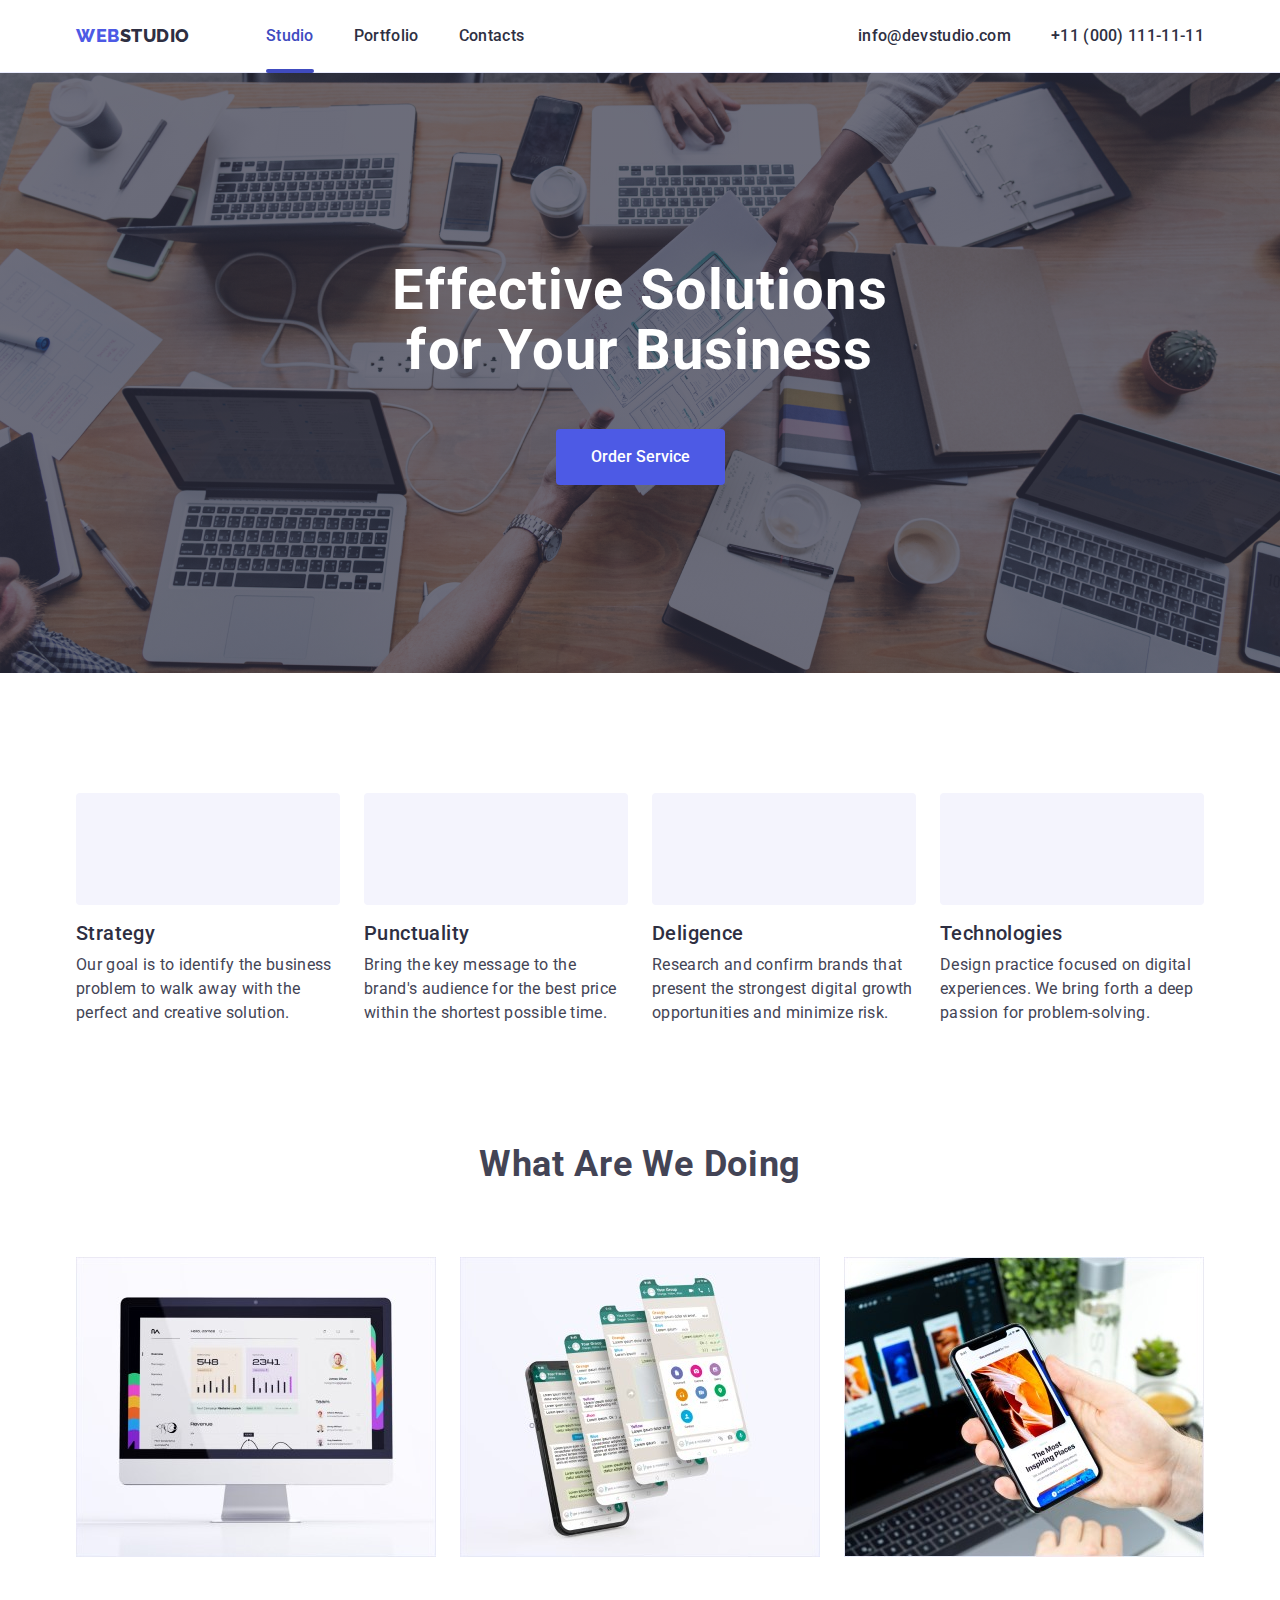
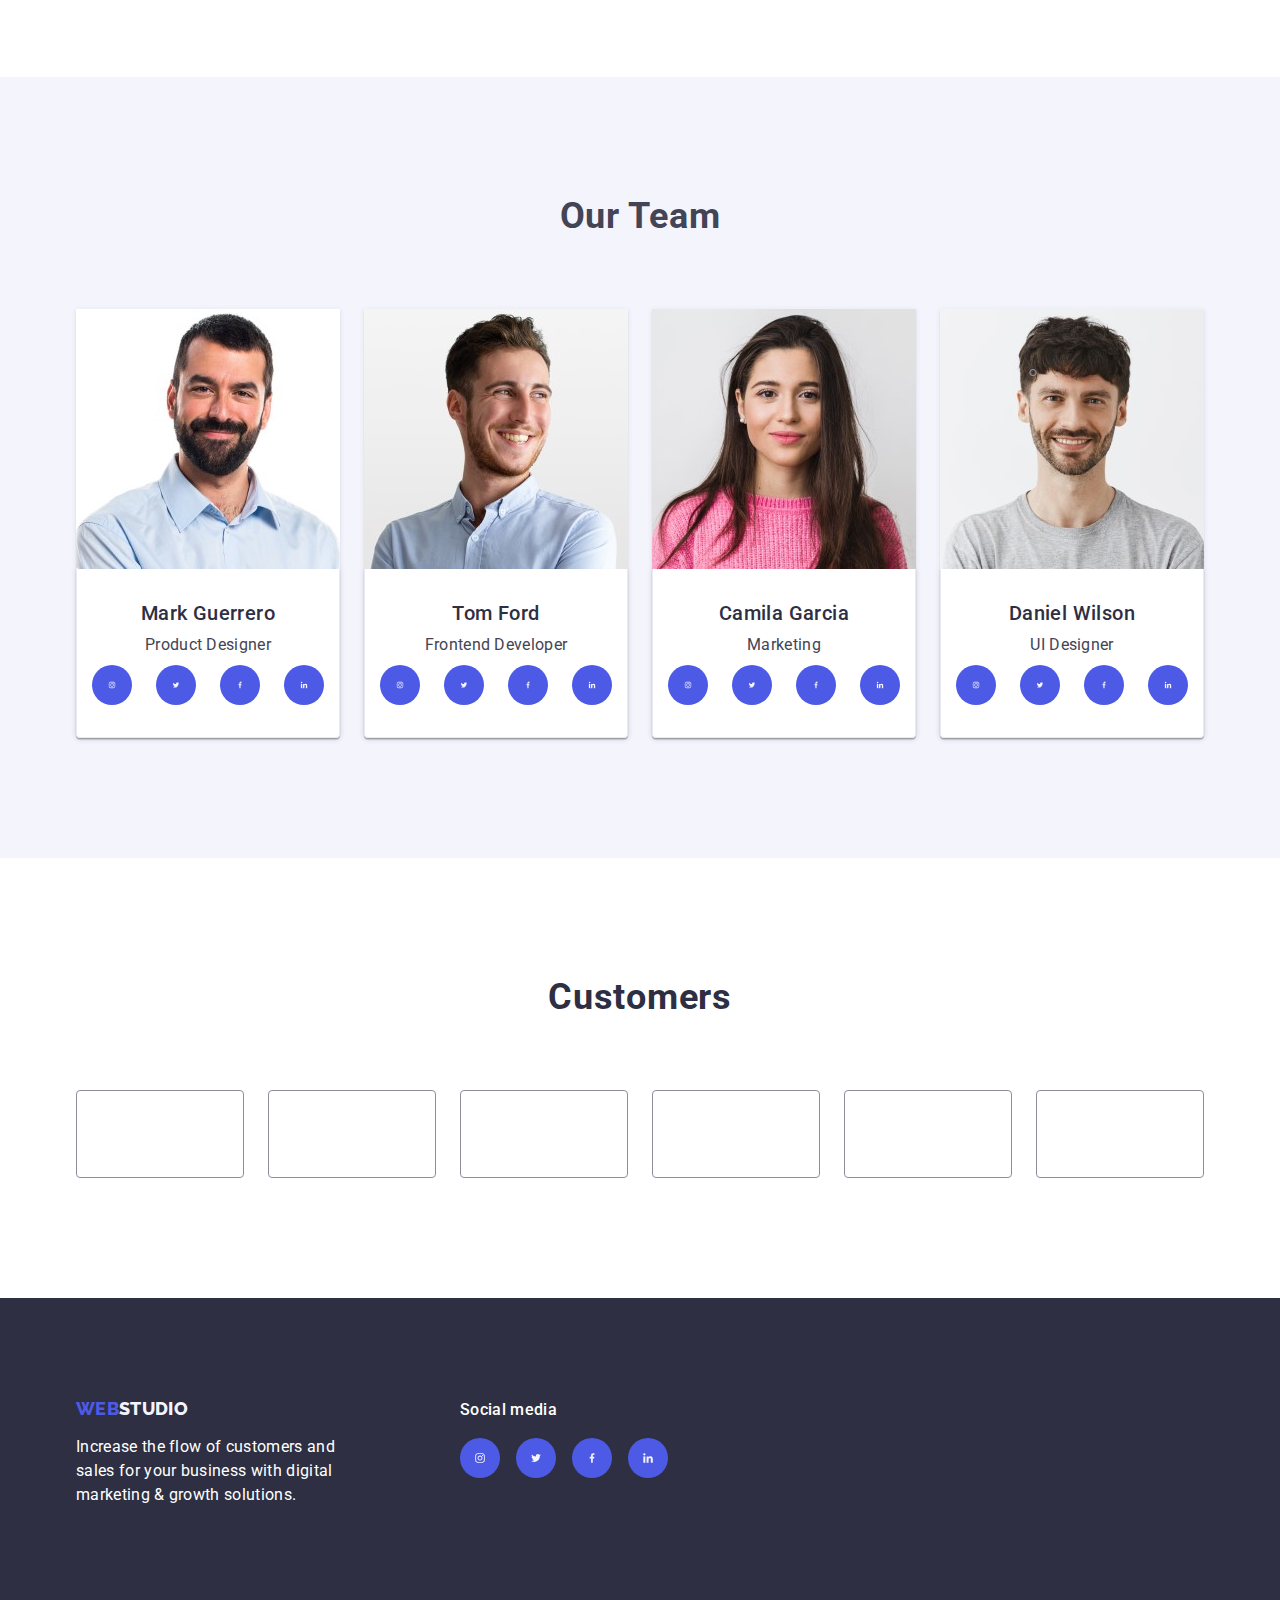
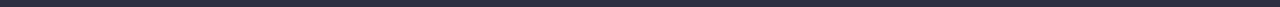
==== commit c267a8ef: "up" ====
--- a/index.html
+++ b/index.html
@@ -43,12 +43,12 @@
         <address class="contacts">
           <ul class="contact-info list">
             <li class="contact-item">
-              <a href="mailto:info@devstudio.com" class="link"
+              <a href="mailto:info@devstudio.com" class="menu-link link"
                 >info@devstudio.com</a
               >
             </li>
             <li class="contact-item">
-              <a href="tel:+11(000)111-11-11" class="link"
+              <a href="tel:+11(000)111-11-11" class=" menu-link link"
                 >+11 (000) 111-11-11</a
               >
             </li>
--- a/css/styles.css
+++ b/css/styles.css
@@ -131,25 +131,7 @@
   margin-right: 0;
 }
 
-.site-nav .link {
-  
-  display: block;
-  
-  padding-top: 24px;
-  padding-bottom: 24px;
-
-  
-  font-weight: 500;
-  text-decoration: none;
-
-  letter-spacing: 0.02em;
-  font-size: 16px;
-  line-height: 1.5;
-
-  color: var(--Dark-NAVY-BLUE);
-  transition: color var(--transition);
- }
-
+.
 .site-nav .link:hover,
 .site-nav .link:focus {
   color: var(--Pressed-State-OCEAN);
@@ -181,6 +163,20 @@
   transition-property: color;
   transition-duration: var(--transition);
   transition-timing-function: var(--transition);
+          
+    padding-top: 24px;
+    padding-bottom: 24px;
+   
+    font-weight: 500;
+    text-decoration: none;
+  
+    letter-spacing: 0.02em;
+    font-size: 16px;
+    line-height: 1.5;
+  
+        transition: color var(--transition);
+   }
+  
 }
 
 .menu-link:hover,
@@ -197,7 +193,7 @@
 .contact-info .link:focus {
   color: var(--Pressed-State-OCEAN);
 }
-.contact-info .link {
+.contact-link  {
   color: var(--Dark-NAVY-BLUE);
   transition: color var(--transition);
   
@@ -211,7 +207,7 @@
 
   padding-top: 24px;
   padding-bottom: 24px;
-  display: flex;
+  display: block;
 }
 
 .contacts {
@@ -501,7 +497,7 @@
   border: 1px solid transparent;
 }
 
-.button {
+/*.button {
   color: var(--White-background-WHITE);
   background-color: var(--Primary-Brand-IRIS);
 
@@ -518,21 +514,31 @@
 
   text-decoration: none;
   cursor: pointer;
-}
-
-.button.primary {
-  padding: 12px 24px;
-  letter-spacing: 0.04em;
+}*/
+
+.primary {
+  color: var(--White-background-WHITE);
+  background-color: var(--Primary-Brand-IRIS);
+
   font-family: Roboto, sans-serif;
-  font-style: normal;
   font-weight: 500;
   font-size: 16px;
   line-height: 1.5;
+  letter-spacing: 0.04em;
+
+  display: inline-block;
+  border-radius: 4px;
+  text-align: center;
+  padding: 16px 32px;
+
+  text-decoration: none;
+  cursor: pointer;
+
   color: var(--Primary-Brand-IRIS);
   background-color: var(--Light-CLOUD);
   border-color: var(--Accent-CORNFLOWER);
   border: 1px solid var(--Accent-CORNFLOWER);
-  /* transition: border var(--transition), color var(--transition), background-color var(--transition), box-shadow var(--transition); */
+  
   transition: color var(--transition), background-color var(--transition), border-color var(--transition), box-shadow var(--transition);
 }
 
@@ -570,11 +576,11 @@
 }
 
 .project-item {
-  margin-right: 24px;
+ margin-right: 24px;
   margin-bottom: 48px;
-  flex-basis: calc((100% - 48px) / 3);
-   box-shadow: 0px 1px 6px rgba(46, 47, 66, 0.08), 0px 1px 1px rgba(46, 47, 66, 0.16), 0px 2px 1px rgba(46, 47, 66, 0.08);
-}
+  flex-basis: calc((100% - 48px) / 3);}
+ /*  box-shadow: 0px 1px 6px rgba(46, 47, 66, 0.08), 0px 1px 1px rgba(46, 47, 66, 0.16), 0px 2px 1px rgba(46, 47, 66, 0.08);
+}*/
 
 .project-item:nth-child(3n + 3) {
   margin-right: 0;
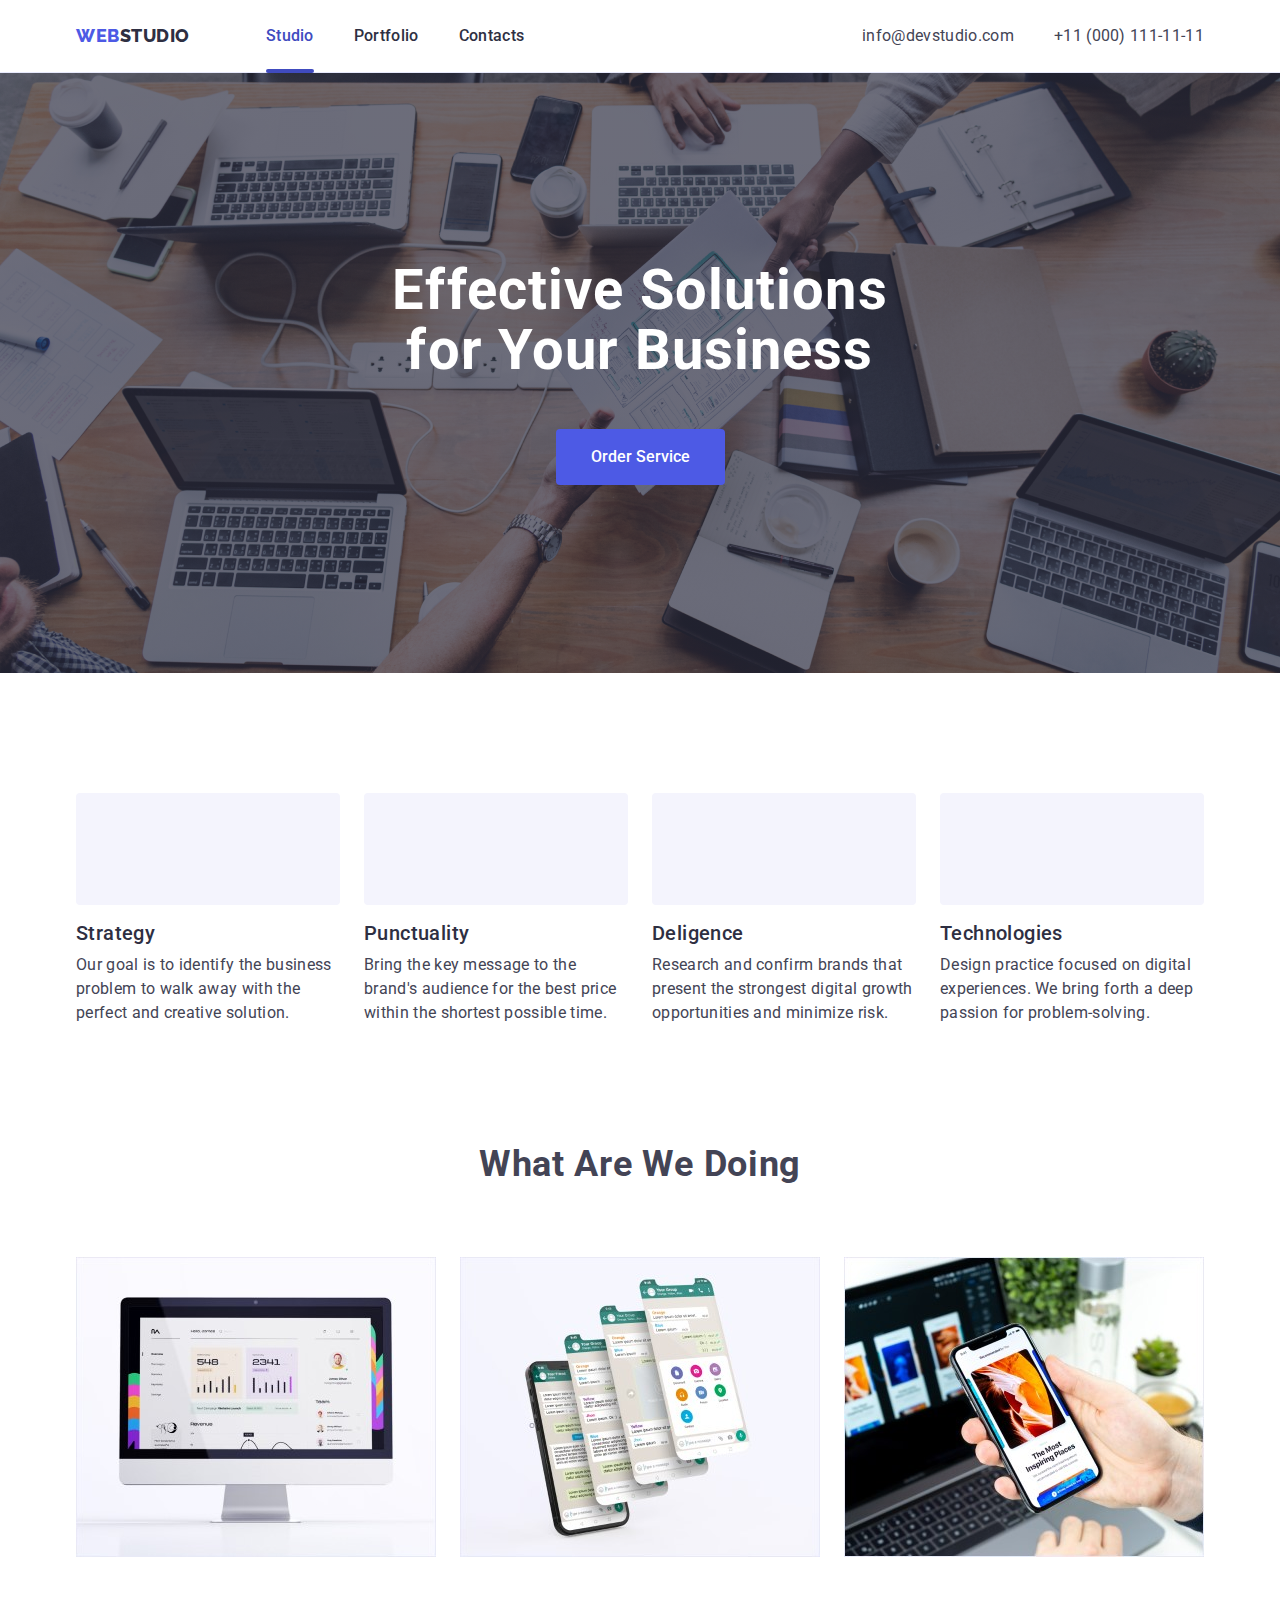
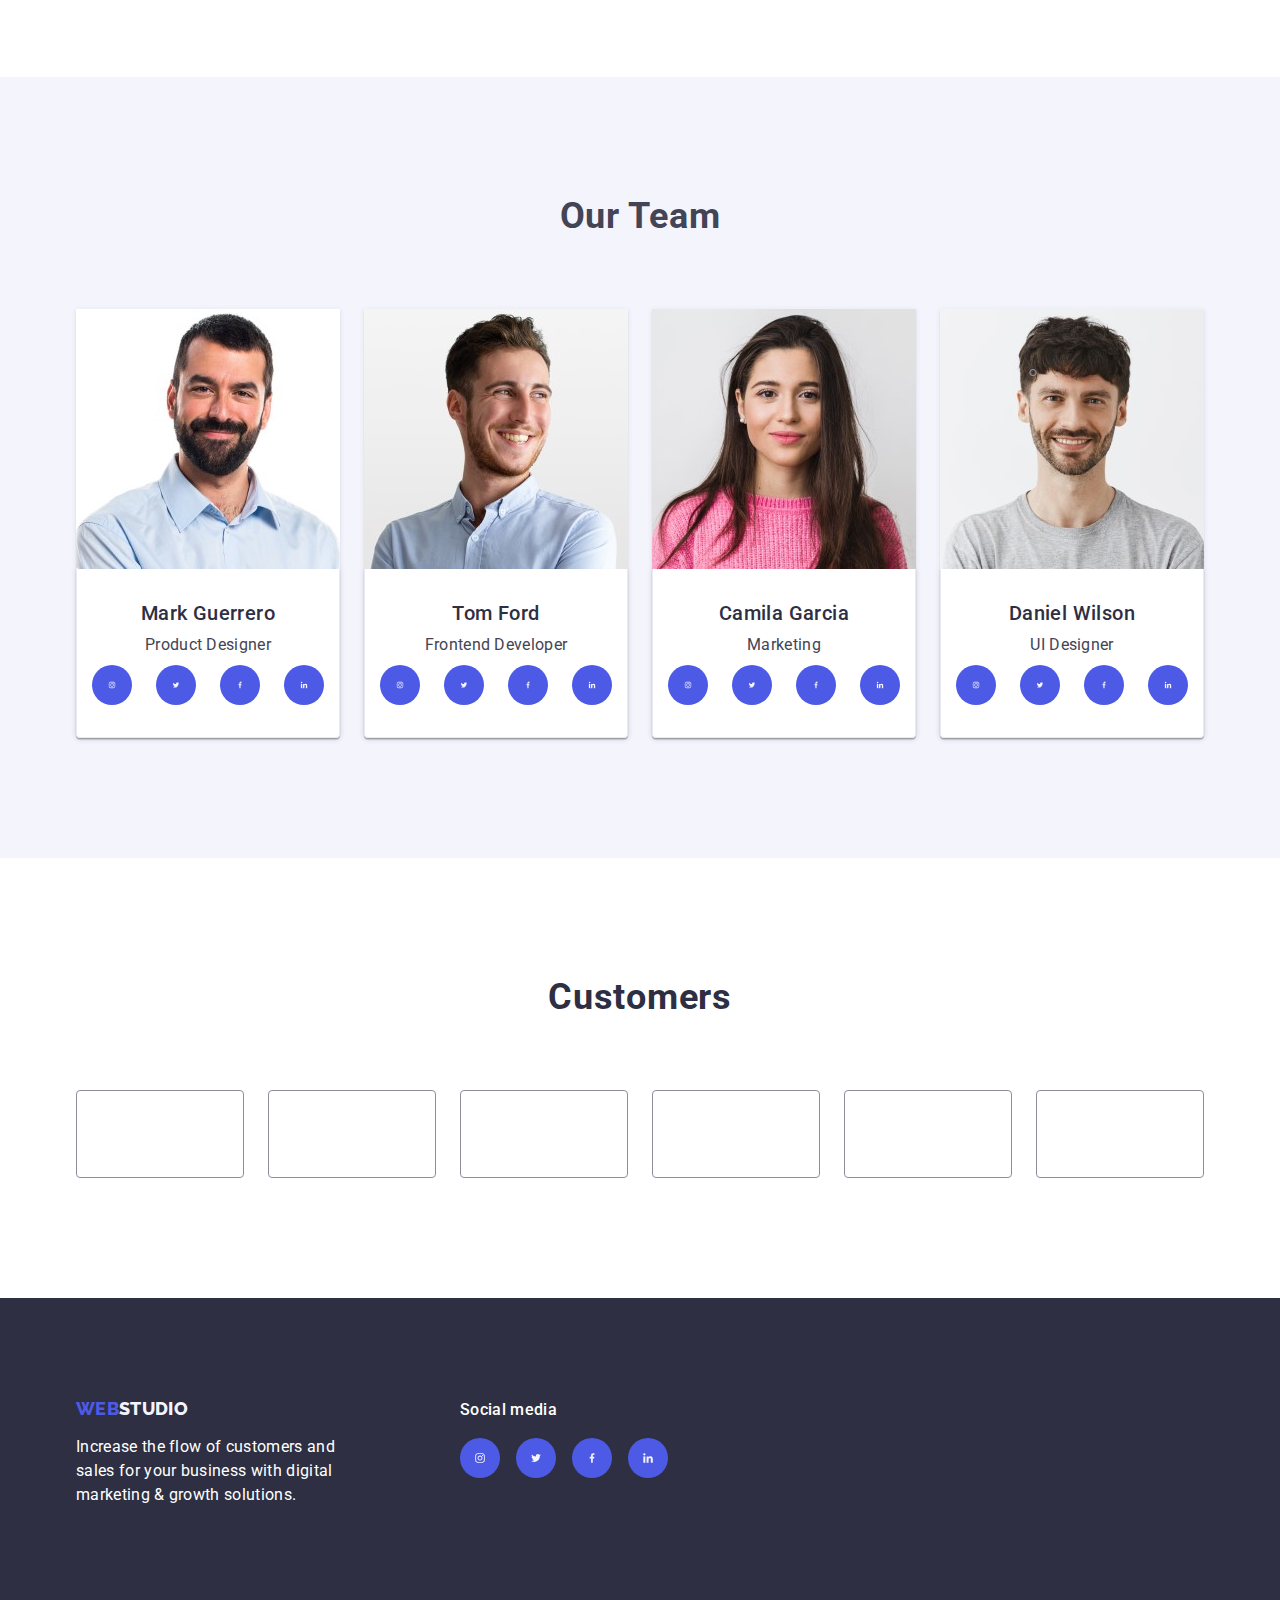
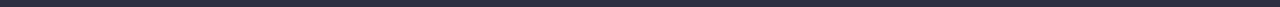
==== commit 29980466: "up" ====
--- a/index.html
+++ b/index.html
@@ -43,12 +43,12 @@
         <address class="contacts">
           <ul class="contact-info list">
             <li class="contact-item">
-              <a href="mailto:info@devstudio.com" class="menu-link link"
+              <a href="mailto:info@devstudio.com" class="contacts-link link"
                 >info@devstudio.com</a
               >
             </li>
             <li class="contact-item">
-              <a href="tel:+11(000)111-11-11" class=" menu-link link"
+              <a href="tel:+11(000)111-11-11" class=" contacts-link link"
                 >+11 (000) 111-11-11</a
               >
             </li>
--- a/css/styles.css
+++ b/css/styles.css
@@ -173,10 +173,21 @@
     letter-spacing: 0.02em;
     font-size: 16px;
     line-height: 1.5;
-  
+    
         transition: color var(--transition);
    }
   
+.contacts-link{
+  display: block;
+    padding-top: 24px;
+    padding-bottom: 24px;
+    font-weight: 400;
+    font-size: 16px;
+    line-height: 1.5;
+    letter-spacing: 0.02em;
+    color: #434455;
+    transition: color 250ms cubic-bezier(0.4, 0, 0.2, 1);
+ 
 }
 
 .menu-link:hover,
